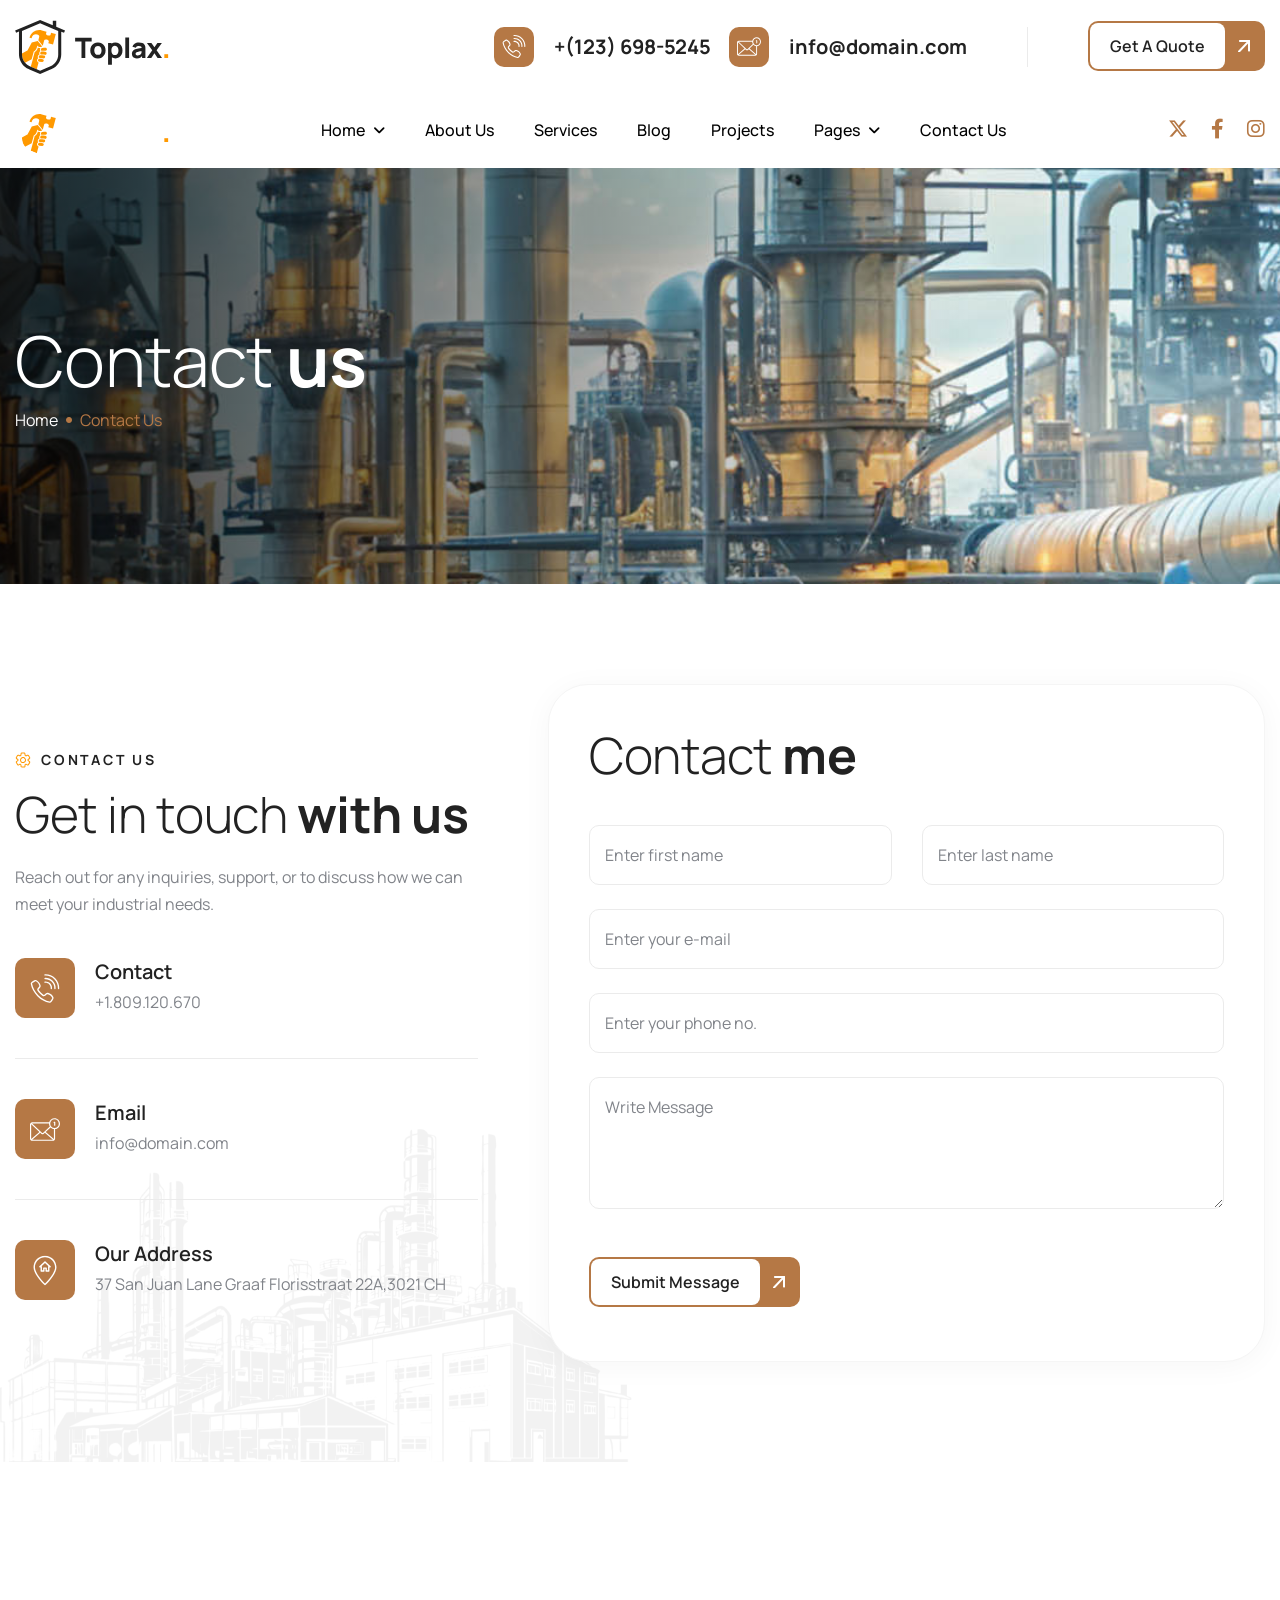
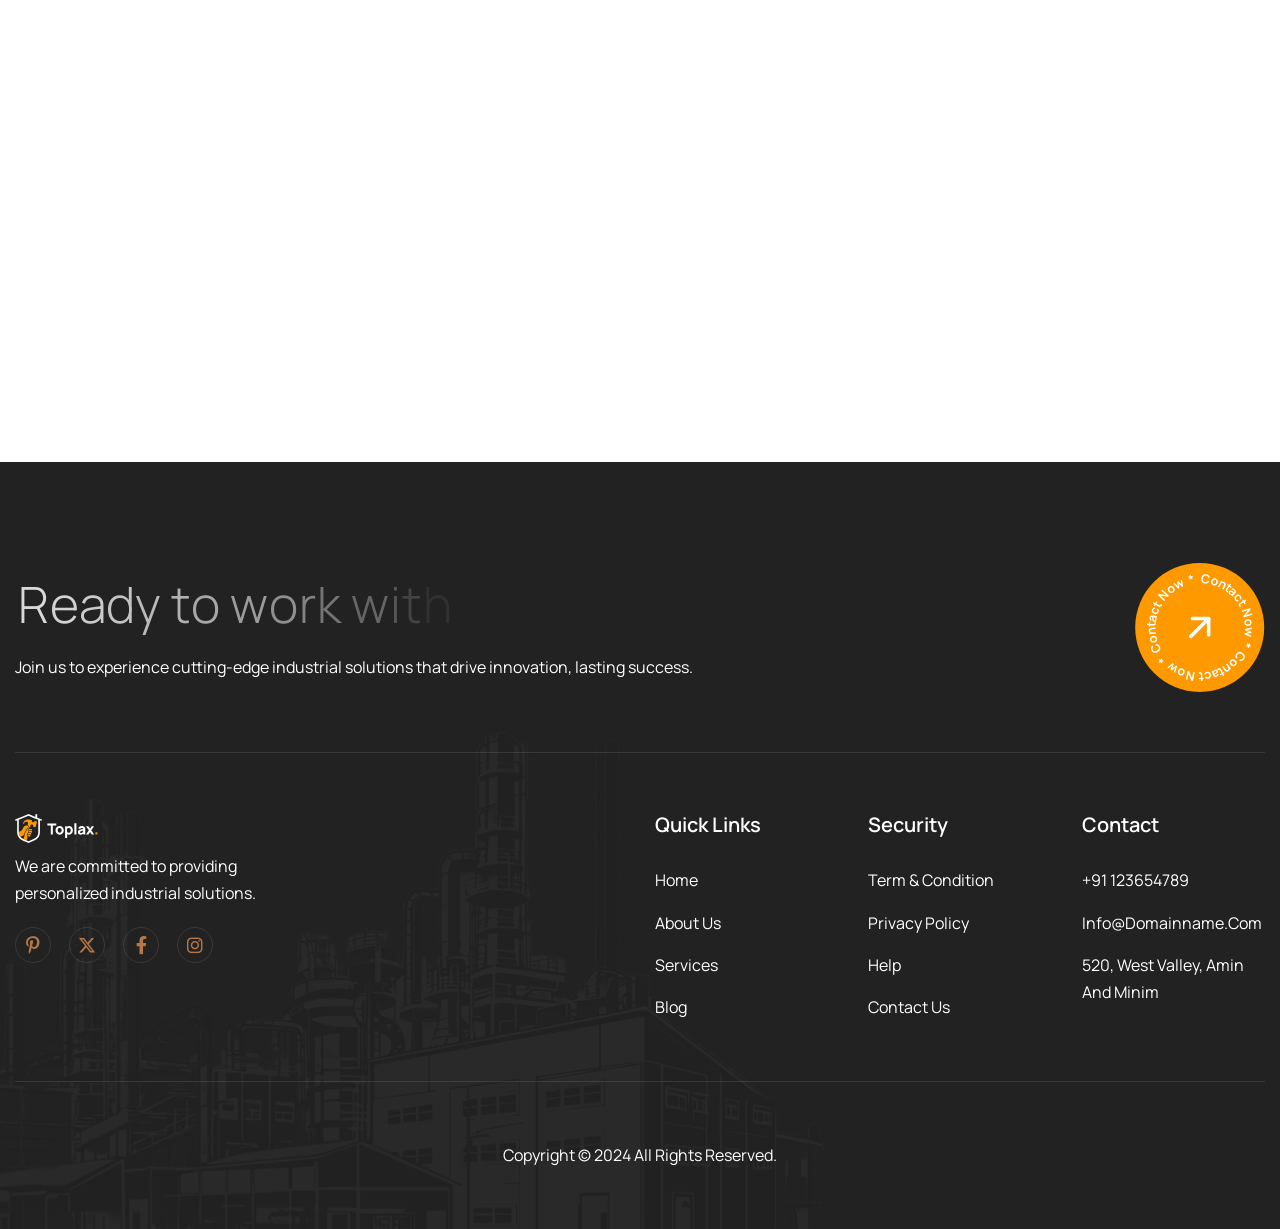
==== contact.html @ 4334fed7 "code" ====
<!DOCTYPE html>
<html lang="zxx">

<!-- Mirrored from html.awaikenthemes.com/toplax/contact.html by HTTrack Website Copier/3.x [XR&CO'2014], Thu, 22 May 2025 06:59:13 GMT -->
<head>
	<!-- Meta -->
	<meta charset="utf-8">
	<meta http-equiv="X-UA-Compatible" content="IE=edge">
	<meta name="viewport" content="width=device-width, initial-scale=1.0, maximum-scale=1">
	<meta name="description" content="">
	<meta name="keywords" content="">
	<meta name="author" content="Awaiken">
	<!-- Page Title -->
    <title>Toplax - Factory & Industry HTML Template</title>
	<!-- Favicon Icon -->
	<link rel="shortcut icon" type="image/x-icon" href="images/favicon.png">
	<!-- Google Fonts Css-->
	<link rel="preconnect" href="https://fonts.googleapis.com/">
    <link rel="preconnect" href="https://fonts.gstatic.com/" crossorigin>
    <link href="https://fonts.googleapis.com/css2?family=Manrope:wght@200..800&amp;display=swap" rel="stylesheet">
	<!-- Bootstrap Css -->
	<link href="css/bootstrap.min.css" rel="stylesheet" media="screen">
	<!-- SlickNav Css -->
	<link href="css/slicknav.min.css" rel="stylesheet">
	<!-- Swiper Css -->
	<link rel="stylesheet" href="css/swiper-bundle.min.css">
	<!-- Font Awesome Icon Css-->
	<link href="css/all.css" rel="stylesheet" media="screen">
	<!-- Animated Css -->
	<link href="css/animate.css" rel="stylesheet">
    <!-- Magnific Popup Core Css File -->
	<link rel="stylesheet" href="css/magnific-popup.css">
	<!-- Mouse Cursor Css File -->
	<link rel="stylesheet" href="css/mousecursor.css">
	<!-- Main Custom Css -->
	<link href="css/custom.css" rel="stylesheet" media="screen">
</head>
<body>

    <!-- Preloader Start -->
	<div class="preloader">
		<div class="loading-container">
			<div class="loading"></div>
			<div id="loading-icon"><img src="images/loader.svg" alt=""></div>
		</div>
	</div>
	<!-- Preloader End -->

    <!-- Topbar Section Start -->
    <div class="topbar">
        <div class="container">
            <div class="row align-items-center">
                <div class="col-lg-3">
                    <div class="site-logo">
                        <a href="index.html">
                            <img src="images/logo.svg" alt="Logo">
                        </a>
                    </div>
					<!-- Logo End -->
                </div>

                <div class="col-lg-9 col-md-12">
                    <!-- Topbar Contact Information Start -->
                    <div class="topbar-contact-info">
                        <ul>
                            <li>
                                <a href="#">
                                    <div class="icon-box">
                                        <img src="images/icon-phone.svg" alt="">
                                    </div>
                                    <p>+(123) 698-5245</p>
                                </a>
                            </li>
                            <li>
                                <a href="#">
                                    <div class="icon-box">
                                        <img src="images/icon-mail.svg" alt="">
                                    </div>
                                     <p>info@domain.com</p>
                                </a>
                            </li>
                        </ul>
                        <!-- Topbar Qoute Button Start -->
                        <div class="topbar-qoute-btn">
                            <a href="contact.html" class="btn-default"><span>Get a quote</span></a>
                        </div>
                        <!-- Topbar Qoute Button End -->
                    </div>
                    <!-- Topbar Contact Information End -->
                </div>
            </div>
        </div>
    </div>
    <!-- Topbar Section End -->

    <!-- Header Start -->
	<header class="main-header">
		<div class="header-sticky">
			<nav class="navbar navbar-expand-lg">
				<div class="container">
                    <!-- Logo Start -->
					<a class="navbar-brand" href="index.html">
						<img src="images/footer-logo.svg" alt="Logo">
					</a>
					<!-- Logo End -->

					<!-- Main Menu Start -->
					<div class="collapse navbar-collapse main-menu">
                        <div class="nav-menu-wrapper">
                            <ul class="navbar-nav mr-auto" id="menu">
                                <li class="nav-item submenu"><a class="nav-link" href="index.html">Home</a>
                                    <ul>
                                        <li class="nav-item"><a class="nav-link" href="index-2.html">Home - Image</a></li>
                                        <li class="nav-item"><a class="nav-link" href="index-video.html">Home - Video</a></li>
                                        <li class="nav-item"><a class="nav-link" href="index-slider.html">Home - Slider</a></li>
                                    </ul>
                                </li>                                
                                <li class="nav-item"><a class="nav-link" href="about.html">About Us</a></li>
                                <li class="nav-item"><a class="nav-link" href="services.html">Services</a></li>
                                <li class="nav-item"><a class="nav-link" href="blog.html">Blog</a></li>
                                <li class="nav-item"><a class="nav-link" href="projects.html">Projects</a></li>
                                <li class="nav-item submenu"><a class="nav-link" href="#">Pages</a>
                                    <ul>                                        
                                        <li class="nav-item"><a class="nav-link" href="service-single.html">Service Details</a></li>
                                        <li class="nav-item"><a class="nav-link" href="blog-single.html">Blog Details</a></li>
                                        <li class="nav-item"><a class="nav-link" href="project-single.html">Project Details</a></li>
                                        <li class="nav-item"><a class="nav-link" href="team.html">Team</a></li>
                                        <li class="nav-item"><a class="nav-link" href="team-single.html">Team Details</a></li>
                                        <li class="nav-item"><a class="nav-link" href="pricing.html">Pricing Plan</a></li>
                                        <li class="nav-item"><a class="nav-link" href="testimonial.html">Testimonials</a></li>
                                        <li class="nav-item"><a class="nav-link" href="image-gallery.html">Image Gallery</a></li>
                                        <li class="nav-item"><a class="nav-link" href="video-gallery.html">Video Gallery</a></li>
                                        <li class="nav-item"><a class="nav-link" href="faqs.html">FAQs</a></li>
                                        <li class="nav-item"><a class="nav-link" href="404.html">404</a></li>
                                    </ul>
                                </li>
                                <li class="nav-item"><a class="nav-link" href="contact.html">Contact Us</a></li>                             
                            </ul>
                        </div>

                        <!-- Header Social Box Start -->
                        <div class="header-social-box d-inline-flex">
                            <!-- Header Social Links Start -->
                            <div class="header-social-links">
                                <ul>
                                    <li><a href="#"><i class="fa-brands fa-x-twitter"></i></a></li>
                                    <li><a href="#"><i class="fa-brands fa-facebook-f"></i></a></li>
                                    <li><a href="#"><i class="fa-brands fa-instagram"></i></a></li>
                                </ul>
                            </div>
                            <!-- Header Social Links End -->
                        </div>     
                        <!-- Header Social Box End -->                   
					</div>
					<!-- Main Menu End -->
					<div class="navbar-toggle"></div>
				</div>
			</nav>
			<div class="responsive-menu"></div>
		</div>
	</header>
	<!-- Header End -->

    <!-- Page Header Start -->
	<div class="page-header parallaxie">
		<div class="container">
			<div class="row align-items-center">
				<div class="col-lg-12">
					<!-- Page Header Box Start -->
					<div class="page-header-box">
						<h1 class="text-anime-style-2" data-cursor="-opaque">Contact <span>us</span></h1>
						<nav class="wow fadeInUp">
                            <ol class="breadcrumb">
								<li class="breadcrumb-item"><a href="index.html">home</a></li>
								<li class="breadcrumb-item active" aria-current="page">contact us</li>
							</ol>
						</nav>
					</div>
					<!-- Page Header Box End -->
				</div>
			</div>
		</div>
	</div>
	<!-- Page Header End -->

    <!-- Page Contact Us Start -->
    <div class="page-contact-us">
        <div class="container">
            <div class="row align-items-center">
                <div class="col-lg-5">
                    <!-- Contact Information Start -->
                    <div class="contact-information">
                        <!-- Section Title Start -->
                        <div class="section-title">
                            <h3 class="wow fadeInUp">contact us</h3>
                            <h2 class="text-anime-style-3" data-cursor="-opaque">Get in touch <span>with us</span></h2>
                            <p class="wow fadeInUp" data-wow-delay="0.2s">Reach out for any inquiries, support, or to discuss how we can meet your industrial needs.</p>
                        </div>
                        <!-- Section Title End -->

                        <!-- Contact Info Box Start -->
                        <div class="contact-info-box">
                            <!-- Page Contact Item Start -->
                            <div class="contact-info-item wow fadeInUp">
                                <div class="icon-box">
                                    <img src="images/icon-phone.svg" alt="">
                                </div>
                                <div class="contact-info-content">
                                    <h3>contact</h3>
                                    <p>+1.809.120.670</p>
                                </div>
                            </div>
                            <!-- Page Contact Item End -->

                            <!-- Page Contact Item Start -->
                            <div class="contact-info-item wow fadeInUp" data-wow-delay="0.25s">
                                <div class="icon-box">
                                    <img src="images/icon-mail.svg" alt="">
                                </div>
                                <div class="contact-info-content">
                                    <h3>Email</h3>
                                    <p>info@domain.com</p>
                                </div>
                            </div>
                            <!-- Page Contact Item End -->

                            <!-- Page Contact Item Start -->
                            <div class="contact-info-item wow fadeInUp" data-wow-delay="0.5s">
                                <div class="icon-box">
                                    <img src="images/icon-location.svg" alt="">
                                </div>
                                <div class="contact-info-content">
                                    <h3>Our Address</h3>
                                    <p>37 San Juan Lane Graaf Florisstraat 22A,3021 CH</p>
                                </div>
                            </div>
                            <!-- Page Contact Item End -->
                        </div>
                    </div>
                    <!-- Contact Information End -->
                </div>

                <div class="col-lg-7">
                    <!-- Page Contact Form Start -->
                    <div class="contact-us-form">
                        <div class="section-title">
                            <h2 class="text-anime-style-2" data-cursor="-opaque">Contact <span>me</span></h2>
                        </div>

                        <div class="contact-form">
                            <!-- Contact Form Start -->
                            <form id="contactForm" action="#" method="POST" data-toggle="validator" class="wow fadeInUp" data-wow-delay="0.5s">
                                <div class="row">
                                    <div class="form-group col-md-6 mb-4">
                                        <input type="text" name="fname" class="form-control" id="fname" placeholder="Enter first name" required>
                                        <div class="help-block with-errors"></div>
                                    </div>

                                    <div class="form-group col-md-6 mb-4">
                                        <input type="text" name="lname" class="form-control" id="lname" placeholder="Enter last name" required>
                                        <div class="help-block with-errors"></div>
                                    </div>

                                    <div class="form-group col-md-12 mb-4">
                                        <input type="email" name ="email" class="form-control" id="email" placeholder="Enter your e-mail" required>
                                        <div class="help-block with-errors"></div>
                                    </div>

                                    <div class="form-group col-md-12 mb-4">
                                        <input type="text" name="phone" class="form-control" id="phone" placeholder="Enter your phone no." required>
                                        <div class="help-block with-errors"></div>
                                    </div>

                                    <div class="form-group col-md-12 mb-5">
                                        <textarea name="message" class="form-control" id="message" rows="4" placeholder="Write Message"></textarea>
                                        <div class="help-block with-errors"></div>
                                    </div>

                                    <div class="col-md-12">
                                        <button type="submit" class="btn-default"><span>submit message</span></button>
                                        <div id="msgSubmit" class="h3 hidden"></div>
                                    </div>
                                </div>
                            </form>
                            <!-- Contact Form End -->
                        </div>
                    </div>
                    <!-- Page Contact Form End -->
                </div> 
            </div>
        </div>
    </div>
    <!--  Page Contact Us End -->

    <!-- Google Map Start -->
    <div class="google-map">
        <div class="container-flude">
            <div class="row">
                <div class="col-lg-12">
                    <!-- Google Map Start -->
                    <div class="google-map-iframe">
                        <iframe src="https://www.google.com/maps/embed?pb=!1m18!1m12!1m3!1d96737.10562045308!2d-74.08535042841811!3d40.739265258395164!2m3!1f0!2f0!3f0!3m2!1i1024!2i768!4f13.1!3m3!1m2!1s0x89c24fa5d33f083b%3A0xc80b8f06e177fe62!2sNew%20York%2C%20NY%2C%20USA!5e0!3m2!1sen!2sin!4v1703158537552!5m2!1sen!2sin" allowfullscreen="" loading="lazy" referrerpolicy="no-referrer-when-downgrade"></iframe>
                    </div>
                    <!-- Google Map End -->
                </div>
            </div>
        </div>
    </div>
    <!-- Google Map End -->

    <!-- Footer Start -->
    <footer class="main-footer">
        <div class="container">
            <div class="row">
                <div class="col-lg-12">
                    <!-- Footer Header Start -->
                    <div class="footer-header">
                        <!-- Section Title Start -->
                        <div class="section-title dark-section">
                            <h2 class="text-anime-style-2" data-cursor="-opaque">Ready to work with us?</h2>
                            <p>Join us to experience cutting-edge industrial solutions that drive innovation, lasting success.</p>
                        </div>
                        <!-- Section Title End -->

                        <!-- Footer Contact Circle Start -->
                        <div class="footer-contact-circle">
                            <img src="images/contact-now-circle.svg" alt="">
                        </div>
                        <!-- Footer Contact Circle End -->
                    </div>
                    <!-- Footer Header End -->                  
                </div>
                
                <div class="col-lg-6 col-md-12">
                    <!-- About Footer Start -->
                    <div class="about-footer">
                        <!-- Footer Logo Start -->
                        <div class="footer-logo">
                            <img src="images/footer-logo.svg" alt="">
                        </div>
                        <!-- Footer Logo End -->

                        <!-- About Footer Content Start -->
                        <div class="about-footer-content">
                            <p>We are committed to providing personalized industrial solutions.</p>
                        </div>           
                        <!-- About Footer Content End -->
                         
                        <!-- Footer Social Link Start -->
                        <div class="footer-social-links">
                            <ul>
                                <li><a href="#"><i class="fa-brands fa-pinterest-p"></i></a></li>
                                <li><a href="#"><i class="fa-brands fa-x-twitter"></i></a></li>
                                <li><a href="#"><i class="fa-brands fa-facebook-f"></i></a></li>
                                <li><a href="#"><i class="fa-brands fa-instagram"></i></a></li>
                            </ul>
                        </div>
                        <!-- Footer Social Link End -->
                    </div>
                    <!-- About Footer End -->
                </div>
                
                <div class="col-lg-2 col-md-4 col-6">
                    <!-- Footer Links Start -->
                    <div class="footer-links">
                        <h3>quick links</h3>
                        <ul>
                            <li><a href="index-2.html">home</a></li>
                            <li><a href="about.html">about us</a></li>
                            <li><a href="services.html">services</a></li>
                            <li><a href="blog.html">blog</a></li>
                        </ul>
                    </div>
                    <!-- Footer Links End -->
                </div>

                <div class="col-lg-2 col-md-4 col-6">
                    <!-- Footer Links Start -->
                    <div class="footer-links">
                        <h3>Security</h3>
                        <ul>
                            <li><a href="#">term & condition</a></li>
                            <li><a href="#">privacy policy</a></li>
                            <li><a href="#">help</a></li>
                            <li><a href="contact.html">contact us</a></li>
                        </ul>
                    </div>
                    <!-- Footer Links End -->
                </div>

                <div class="col-lg-2 col-md-4 col-12">
                    <!-- Footer Links Start -->
                    <div class="footer-links">
                        <h3>Contact</h3>
                        <ul>
                            <li>+91 123654789</li>
                            <li>info@domainname.com</li>
                            <li>520, West Valley, Amin and minim</li>
                        </ul>
                    </div>
                    <!-- Footer Links End -->
                </div>
            </div>

            <!-- Footer Copyright Section Start -->
            <div class="footer-copyright">
                <div class="row align-items-center">
                    <div class="col-lg-12">
                        <!-- Footer Copyright Start -->
                        <div class="footer-copyright-text">
                            <p>Copyright © 2024 All Rights Reserved.</p>
                        </div>
                        <!-- Footer Copyright End -->
                    </div>
                </div>
            </div>
            <!-- Footer Copyright Section End -->
        </div>
     </footer>
    <!-- Footer End -->

    <!-- Jquery Library File -->
    <script src="js/jquery-3.7.1.min.js"></script>
    <!-- Bootstrap js file -->
    <script src="js/bootstrap.min.js"></script>
    <!-- Validator js file -->
    <script src="js/validator.min.js"></script>
    <!-- SlickNav js file -->
    <script src="js/jquery.slicknav.js"></script>
    <!-- Swiper js file -->
    <script src="js/swiper-bundle.min.js"></script>
    <!-- Counter js file -->
    <script src="js/jquery.waypoints.min.js"></script>
    <script src="js/jquery.counterup.min.js"></script>
    <!-- Isotop js file -->
	<script src="js/isotope.min.js"></script>
    <!-- Magnific js file -->
    <script src="js/jquery.magnific-popup.min.js"></script>
    <!-- SmoothScroll -->
    <script src="js/SmoothScroll.js"></script>
    <!-- Parallax js -->
    <script src="js/parallaxie.js"></script>
    <!-- MagicCursor js file -->
    <script src="js/gsap.min.js"></script>
    <script src="js/magiccursor.js"></script>
    <!-- Text Effect js file -->
    <script src="js/SplitText.js"></script>
    <script src="js/ScrollTrigger.min.js"></script>
    <!-- YTPlayer js File -->
    <script src="js/jquery.mb.YTPlayer.min.js"></script>
    <!-- Wow js file -->
    <script src="js/wow.js"></script>
    <!-- Main Custom js file -->
    <script src="js/function.js"></script>
</body>

<!-- Mirrored from html.awaikenthemes.com/toplax/contact.html by HTTrack Website Copier/3.x [XR&CO'2014], Thu, 22 May 2025 06:59:14 GMT -->
</html>
---- css/mousecursor.css ----
/*! normalize.css v7.0.0 | MIT License | github.com/necolas/normalize.css */
.cb-cursor {
	position: fixed;
	top: 0;
	left: 0;
	z-index: 150;
	contain: layout style size;
	pointer-events: none;
	will-change: transform;
	-webkit-transition: opacity 0.3s, color 0.4s;
	-o-transition: opacity 0.3s, color 0.4s;
	-moz-transition: opacity 0.3s, color 0.4s;
	transition: opacity 0.3s, color 0.4s;
}

.cb-cursor:before {
	content: "";
	position: absolute;
	top: -24px;
	left: -24px;
	display: block;
	width: 48px;
	height: 48px;
	-webkit-transform: scale(0);
	-moz-transform: scale(0);
	-ms-transform: scale(0);
	-o-transform: scale(0);
	transform: scale(0);
	-webkit-border-radius: 50%;
	-moz-border-radius: 50%;
	border-radius: 50%;
	-webkit-transition: opacity 0.1s, -webkit-transform 0.3s ease-in-out;
	transition: opacity 0.1s, -webkit-transform 0.3s ease-in-out;
	-o-transition: opacity 0.1s, -o-transform 0.3s ease-in-out;
	-moz-transition: transform 0.3s ease-in-out, opacity 0.1s, -moz-transform 0.3s ease-in-out;
	transition: transform 0.3s ease-in-out, opacity 0.1s;
	transition: transform 0.3s ease-in-out, opacity 0.1s, -webkit-transform 0.3s ease-in-out, -moz-transform 0.3s ease-in-out, -o-transform 0.3s ease-in-out;
}

.cb-cursor-text {
	position: absolute;
	top: -18px;
	left: -18px;
	width: 36px;
	height: 36px;
	display: -webkit-box;
	display: -webkit-flex;
	display: -moz-box;
	display: -ms-flexbox;
	display: flex;
	-webkit-box-align: center;
	-webkit-align-items: center;
	-moz-box-align: center;
	-ms-flex-align: center;
	align-items: center;
	-webkit-box-pack: center;
	-webkit-justify-content: center;
	-moz-box-pack: center;
	-ms-flex-pack: center;
	justify-content: center;
	-webkit-transform: scale(0) rotate(10deg);
	-moz-transform: scale(0) rotate(10deg);
	-ms-transform: scale(0) rotate(10deg);
	-o-transform: scale(0) rotate(10deg);
	transform: scale(0) rotate(10deg);
	opacity: 0;
	color: white;
	font-size: 16px;
	line-height: 20px;
	text-align: center;
	letter-spacing: -0.01em;
	-webkit-transition: opacity 0.4s, -webkit-transform 0.3s;
	transition: opacity 0.4s, -webkit-transform 0.3s;
	-o-transition: opacity 0.4s, -o-transform 0.3s;
	-moz-transition: opacity 0.4s, transform 0.3s, -moz-transform 0.3s;
	transition: opacity 0.4s, transform 0.3s;
	transition: opacity 0.4s, transform 0.3s, -webkit-transform 0.3s, -moz-transform 0.3s, -o-transform 0.3s;
}

@supports (mix-blend-mode: exclusion) {
	.cb-cursor.-exclusion, .cb-cursor.-opaque {
		mix-blend-mode: exclusion;
	}
}

@supports (mix-blend-mode: exclusion) {
	.cb-cursor.-exclusion:before, .cb-cursor.-opaque:before {
		background: white;
	}
}

.cb-cursor.-normal, .cb-cursor.-text {
	mix-blend-mode: normal;
}

.cb-cursor.-normal:before, .cb-cursor.-text:before {
	background: currentColor;
}

.cb-cursor.-inverse {
	color: white;
}

.cb-cursor.-visible:before {
	-webkit-transform: scale(0.2);
	-moz-transform: scale(0.2);
	-ms-transform: scale(0.2);
	-o-transform: scale(0.2);
	transform: scale(0.2);
}

.cb-cursor.-visible.-active:before {
	-webkit-transform: scale(0.23);
	-moz-transform: scale(0.23);
	-ms-transform: scale(0.23);
	-o-transform: scale(0.23);
	transform: scale(0.23);
	-webkit-transition-duration: 0.2s;
	-moz-transition-duration: 0.2s;
	-o-transition-duration: 0.2s;
	transition-duration: 0.2s;
}

.cb-cursor.-pointer:before {
	-webkit-transform: scale(0);
	-moz-transform: scale(0);
	-ms-transform: scale(0);
	-o-transform: scale(0);
	transform: scale(0);
}

.cb-cursor.-text:before {
	background: #000;
	opacity: 0.80;
	backdrop-filter: blur(10);
	-webkit-transform: scale(1.7);
	-moz-transform: scale(1.7);
	-ms-transform: scale(1.7);
	-o-transform: scale(1.7);
	transform: scale(1.7);
}

.cb-cursor.-text .cb-cursor-text {
	opacity: 1;
	-webkit-transform: scale(1);
	-moz-transform: scale(1);
	-ms-transform: scale(1);
	-o-transform: scale(1);
	transform: scale(1);
}

.cb-cursor.-text.-active:before {
	-webkit-transform: scale(1.6);
	-moz-transform: scale(1.6);
	-ms-transform: scale(1.6);
	-o-transform: scale(1.6);
	transform: scale(1.6);
	-webkit-transition-duration: 0.2s;
	-moz-transition-duration: 0.2s;
	-o-transition-duration: 0.2s;
	transition-duration: 0.2s;
}

.cb-cursor.-opaque:before {
	-webkit-transform: scale(1.32);
	-moz-transform: scale(1.32);
	-ms-transform: scale(1.32);
	-o-transform: scale(1.32);
	transform: scale(1.32);
}

.cb-cursor.-opaque.-active:before {
	-webkit-transform: scale(1.2);
	-moz-transform: scale(1.2);
	-ms-transform: scale(1.2);
	-o-transform: scale(1.2);
	transform: scale(1.2);
}

.cb-cursor.-lg:before {
	-webkit-transform: scale(2);
	-moz-transform: scale(2);
	-ms-transform: scale(2);
	-o-transform: scale(2);
	transform: scale(2);
}

.cb-cursor.-hidden:before {
	-webkit-transform: scale(0);
	-moz-transform: scale(0);
	-ms-transform: scale(0);
	-o-transform: scale(0);
	transform: scale(0);
}

.-color-red {
	color: red;
}

.-color-green {
	color: #51c67d;
}

.cb-demo {
	background: #fff;
}

.cb-demo-content {
	display: -webkit-box;
	display: -webkit-flex;
	display: -moz-box;
	display: -ms-flexbox;
	display: flex;
	-webkit-box-align: center;
	-webkit-align-items: center;
	-moz-box-align: center;
	-ms-flex-align: center;
	align-items: center;
	-webkit-box-pack: center;
	-webkit-justify-content: center;
	-moz-box-pack: center;
	-ms-flex-pack: center;
	justify-content: center;
	height: 100vh;
}

.cb-demo-container {
	padding: 0 20px;
}

@media (min-width: 1600px) {
	.cb-demo-container {
		padding: 0 120px;
	}
}

.cb-demo-row {
	display: -webkit-box;
	display: -webkit-flex;
	display: -moz-box;
	display: -ms-flexbox;
	display: flex;
	-webkit-box-pack: center;
	-webkit-justify-content: center;
	-moz-box-pack: center;
	-ms-flex-pack: center;
	justify-content: center;
	text-align: center;
	margin: 30px 0;
}

@media (min-width: 1600px) {
	.cb-demo-row {
		margin: 60px 0;
	}
}

.cb-demo-item {
	position: relative;
	-webkit-box-flex: 1;
	-webkit-flex: 1;
	-moz-box-flex: 1;
	-ms-flex: 1;
	flex: 1;
	padding: 50px 30px;
	margin: 0 20px;
	color: #000;
}

@media (min-width: 1600px) {
	.cb-demo-item {
		padding: 90px 30px;
		margin: 0 30px;
	}
}

.cb-demo-item-title {
	position: relative;
	margin: 0 0 25px 0;
	font-size: 30px;
	font-weight: bold;
}

.cb-demo-item-text {
	position: relative;
	max-width: 70%;
	margin: 0 auto;
	color: rgba(0, 0, 0, 0.5);
	font-size: 16px;
	font-weight: 300;
	line-height: 150%;
}

.cb-demo-item:before {
	content: "";
	display: block;
	position: absolute;
	top: 0;
	left: 0;
	right: 0;
	bottom: 0;
	-webkit-border-radius: 30px;
	-moz-border-radius: 30px;
	border-radius: 30px;
	background: #f8f8f8;
	-webkit-transition: -webkit-box-shadow 0.2s;
	transition: -webkit-box-shadow 0.2s;
	-o-transition: box-shadow 0.2s;
	-moz-transition: box-shadow 0.2s, -moz-box-shadow 0.2s;
	transition: box-shadow 0.2s;
	transition: box-shadow 0.2s, -webkit-box-shadow 0.2s, -moz-box-shadow 0.2s;
}
---- css/custom.css ----
/* ----------------------------------------------------------------------------------------
* Author        : Awaiken
* Template Name : Toplax - Factory & Industry HTML Template
* File          : CSS File
* Version       : 1.0
* ---------------------------------------------------------------------------------------- */
/* INDEX
----------------------------------------------------------------------------------------
01. Global Variables
02. General css
03. Header css
04. Hero css
05. About Us css
06. Our Service css
07. Our Story css
08. What We Do css
09. Our Work css
10. Our Process css
11. Our Pricing css
12. Our Testimonial css
13. Our Blog css
14. Footer css
15. About Us Page css
16. Services Page css
17. Services Single css
18. Blog Archive css
19. Blog Single css
20. Project Page css
21. Project Single css
22. Team Page css
23. Team Page css
24. Pricing Page css
25. Testimonial Page css
26. Image Gallery css
27. Video Gallery css
28. FAQs Page css
29. Contact Us Page css
30. 404 Page css
31. Responsive css
-------------------------------------------------------------------------------------- */

/************************************/
/*** 	 01. Global Variables	  ***/
/************************************/	

:root{
	--primary-color			: #222222;
	--secondary-color		: #F5F5F5;
	--text-color			: #81848A;
	--accent-color			: #b57845;
	--white-color			: #FFFFFF;
	--divider-color			: #EBEBEB;
	--dark-divider-color	: #FFFFFF1A;
	--error-color			: rgb(230, 87, 87);
	--default-font			: "Manrope", sans-serif;
}

/************************************/
/*** 	   02. General css		  ***/
/************************************/

body{
	font-family: var(--default-font);
	font-size: 16px;
	font-weight: 400;
	line-height: 1.7em;
	color: var(--text-color);
}

p{
	line-height: 1.7em;
	margin-bottom: 1.6em;
}

h1,
h2,
h3,
h4,
h5,
h6{
	margin :0;
	font-weight: 700;
	line-height: 1.2em;
	color: var(--primary-color);
}

figure{
	margin: 0;
}

img{
	max-width: 100%;
}

a{
	text-decoration: none;
}

a:hover{
	text-decoration: none;
	outline: 0;
}

a:focus{
	text-decoration: none;
	outline: 0;
}

html,
body{
	width: 100%;
	overflow-x: clip;
}

.container{
	max-width: 1300px;
}

.container,
.container-fluid,
.container-lg,
.container-md,
.container-sm,
.container-xl,
.container-xxl{
    padding-right: 15px;
    padding-left: 15px;
}

.image-anime{
	position: relative;
	overflow: hidden;
}

.image-anime:after{
	content: "";
	position: absolute;
    width: 200%;
    height: 0%;
    left: 50%;
    top: 50%;
    background-color: rgba(255,255,255,.3);
    transform: translate(-50%,-50%) rotate(-45deg);
    z-index: 1;
}

.image-anime:hover:after{
    height: 250%;
    transition: all 600ms linear;
    background-color: transparent;
}

.reveal{
	position: relative;
    display: -webkit-inline-box;
    display: -ms-inline-flexbox;
    display: inline-flex;
    visibility: hidden;
    overflow: hidden;
}

.reveal img{
    height: 100%;
    width: 100%;
    -o-object-fit: cover;
    object-fit: cover;
    -webkit-transform-origin: left;
    transform-origin: left;
}

.row{
    margin-right: -15px;
    margin-left: -15px;
}

.row > *{
	padding-right: 15px;
	padding-left: 15px;
}

.row.no-gutters{
    margin-right: 0px;
    margin-left: 0px;
}

.row.no-gutters > *{
    padding-right: 0px;
    padding-left: 0px;
}

.btn-default{
	position: relative;
	display: inline-block;
	font-size: 16px;
	font-weight: 600;
	line-height: 0.6em;
	text-transform: capitalize;
	color: var(--primary-color);
	background-color: var(--accent-color);
	border-radius: 10px;
	padding: 2px 40px 2px 2px;
	border: none;
	overflow: hidden;
	transition: all 0.5s ease-in-out;
}

.btn-default:hover{
	background-color: transparent;
}

.btn-default::before{
	content: '';
	position: absolute;
	top: 50%;
	right: 0;
	bottom: 0;
	width: 12px;
	height: 12px;
	background-image: url('../images/arrow-white.svg');
	background-repeat: no-repeat;
	background-position: center center;
	background-size: 24px auto;
	transform: translate(-15px, -50%);
	transition: all 0.4s ease-in-out;
	z-index: 1;
}

.btn-default:hover::before{
	transform: translate(-15px, -50%) rotate(45deg);
}

.btn-default::after{
	content: '';
    display: block;
    position: absolute;
	top: 0;
    left: auto;
	right: 0;
    bottom: 0;
	width: 0;
	height: 100%;
	border-radius: 8px;
    background: var(--primary-color);
    transition: all 0.4s ease-in-out;
	z-index: 0;
}

.btn-default:hover::after{
	width: 100%;
	left: 0;
	right: auto;
}

.btn-default span{
	position: relative;
	display: inline-block;
	font-size: 16px;
	font-weight: 600;
	line-height: 1em;
	background-color: var(--white-color);
	color: var(--primary-color);
	border-radius: 8px;
	padding: 15px 20px;
	overflow: hidden;
	z-index: 1;
	transition: all 0.5s ease-in-out;
}

.btn-default:hover span{
	background-color: transparent;
	color: var(--primary-color);
}

.btn-default span::after{
	content: '';
    display: block;
    position: absolute;
	top: 0;
    left: auto;
	right: 0;
    bottom: 0;
	width: 0;
	height: 100%;
	border-radius: 8px;
    background: var(--accent-color);
    transition: all 0.4s ease-in-out;
	z-index: -1;
}

.btn-default:hover span::after{
	width: 100%;
	left: 0;
	right: auto;
}

.btn-highlighted{
	background-color: var(--white-color);
}

.btn-highlighted:hover{
	background-color: var(--primary-color);
}

.btn-highlighted::before{
	background-image: url('../images/arrow-dark.svg');
}

.btn-highlighted:hover::before{
	filter: brightness(0) invert(1);
}

.btn-highlighted span{
	color: var(--white-color );
	background-color: var(--accent-color);
}

.btn-highlighted:hover span{
	color: var(--primary-color);
}

.btn-highlighted span::after{
    background: var(--white-color);
}

.cb-cursor:before{
	background: var(--accent-color);
}

.preloader{
	position: fixed;
	top: 0;
	left: 0;
	right: 0;
	bottom: 0;
	z-index: 1000;
	background-color: var(--accent-color);
	display: flex;
	align-items: center;
	justify-content: center;
}

.loading-container,
.loading{
	height: 100px;
	position: relative;
	width: 100px;
	border-radius: 100%;
}

.loading-container{
	margin: 40px auto;
}

.loading{
	border: 1px solid transparent;
	border-color: transparent var(--white-color) transparent var(--white-color);
	animation: rotate-loading 1.5s linear 0s infinite normal;
	transform-origin: 50% 50%;
}

.loading-container:hover .loading,
.loading-container .loading{
	transition: all 0.5s ease-in-out;
}

#loading-icon{
	position: absolute;
	top: 50%;
	left: 50%;
	max-width: 66px;
	transform: translate(-50%, -50%);
}

@keyframes rotate-loading{
	0%{
		transform: rotate(0deg);
	}

	100%{
		transform: rotate(360deg);
	}
}

.section-row{
	position: relative;
	margin-bottom: 80px;
	z-index: 1;
}

.section-row .section-title{
	margin-bottom: 0;
}

.section-title-content{
	margin-left: 90px;
}

.section-title-content p{
	margin: 0;
}

.section-btn{
	text-align: right;
}

.section-title{
	margin-bottom: 40px;
}

.section-title h3{
	display: inline-block;
	position: relative;
	font-size: 14px;
    font-weight: 700;
	line-height: normal;
	letter-spacing: 0.2em;
    text-transform: uppercase;
    color: var(--primary-color);
	padding-left: 26px;
    margin-bottom: 15px;
}

.section-title h3::before{
	content: '';
    position: absolute;
    top: 50%;
    left: 0;
    transform: translateY(-50%);
    background: url('../images/icon-sub-heading.svg') no-repeat;
    background-position: left center;
    background-size: cover;
    width: 16px;
    height: 16px;
}

.section-title h1{
	font-size: 70px;
	font-weight: 300;
	line-height: 1.2em;
	letter-spacing: -0.01em;
	color: var(--primary-color);
	margin-bottom: 0;
	cursor: none;
}

.section-title h2{
	font-size: 50px;
	font-weight: 300;
	line-height: 1.2em;
	letter-spacing: -0.01em;
	color: var(--primary-color);
	margin-bottom: 0;
	cursor: none;
}


.section-title h1 span,
.section-title h2 span{
	font-weight: 700;
}

.section-title p{
	margin-top: 20px;
	margin-bottom: 0;
}

.section-title-content.dark-section p,
.section-title.dark-section p,
.section-title.dark-section h1,
.section-title.dark-section h2,
.section-title.dark-section h3{
	color: var(--white-color);
}

.help-block.with-errors ul{
	margin: 0;
	text-align: left;
}

.help-block.with-errors ul li{
	color: var(--error-color);
	font-weight: 500;
	font-size: 14px;
}

/************************************/
/**** 	   03. Header css		 ****/
/************************************/

.topbar{
	padding: 20px 0;
}

.topbar-contact-info{
	display: flex;
	align-items: center;
	justify-content: end;
}

.topbar-contact-info ul{ 
	margin: 0;
	padding: 0;
	list-style: none;
	margin-right: 60px;
	padding-right: 60px;
	border-right: 1px solid var(--divider-color);
}

.topbar-contact-info ul li{
	display: inline-block;
	margin-right: 15px;
}

.topbar-contact-info ul li:last-child{
	margin-right: 0;
}

.topbar-contact-info ul li a{
	display: flex;
	align-items: center;
	justify-content: center;
}

.topbar-contact-info ul li .icon-box{
	display: flex;
	align-items: center;
	justify-content: center;
	width: 40px;
	height: 40px;
	background: var(--accent-color);
	border-radius: 10px;
	margin-right: 20px;
	transition: all 0.3s ease-in-out;
}

.topbar-contact-info ul li:hover .icon-box{
	background: var(--primary-color);
}

.topbar-contact-info li .icon-box img{
	max-width: 24px;
}

.topbar-contact-info ul li p{
	color: var(--primary-color);
	font-size: 20px;
	font-weight: 700;
	width: calc(100% - 60px);
	margin: 0;
}

.topbar-qoute-btn{
	line-height: 1em;
}

header.main-header{
	position: relative;
	z-index: 100;
}

header.main-header .header-sticky{
	position: relative;
	top: 0;
	z-index: 100;
}

header.main-header .header-sticky.hide{
	transform: translateY(-100%);
	transition: transform 0.3s ease-in-out;
	border-radius: 0;
}

header.main-header .header-sticky.active{
	position: fixed;
	top: 0;
	left: 0;
	right: 0;
	border-radius: 0;
    transform: translateY(0);
	background:#FFFFFF;
	border-bottom: 1px solid var(--dark-divider-color);
}

.navbar{
	padding: 10px 0px;
	align-items: center;
	background:#FFFFFF;
	/* color: black; */
}

.main-header .header-sticky.active-sticky-header.hide .navbar{
	padding: 20px 0;
}

.main-header .navbar-brand{
	padding: 0;
	margin: 0;
	padding-right: 150px;

}

.main-header .header-sticky.active-sticky-header.hide .navbar-brand{
	display: block;
	margin-right: 40px;
}

.main-menu .nav-menu-wrapper{
	flex: 1;
	text-align: left;
}

.main-menu .nav-menu-wrapper > ul{
	align-items: center;
	display: inline-flex;
}

.main-menu ul li{
	margin: 0;
	position: relative;
}

.main-menu ul li.nav-item .nav-link{
	font-size: 16px;
	font-weight: 500;
	padding: 10px 20px;
	color: black;
	text-transform: capitalize;
	transition: all 0.3s ease-in-out;
}

.main-menu ul li.nav-item:first-child .nav-link{
	padding-left: 0;
}

.main-menu ul li.submenu > a:after{
	content: '\f107';
	font-family: 'FontAwesome';
	font-weight: 900;
	font-size: 14px;
	margin-left: 8px;
}

.main-menu ul li .nav-link:hover,
.main-menu ul li .nav-link:focus{
	color: var(--accent-color);
}

.main-menu ul ul{
	visibility: hidden;
	opacity: 0;
	transform: scaleY(0.8);
	transform-origin: top;
	padding: 0;
	margin: 0;
	list-style: none;
	width: 230px;
	border-radius: 20px;
	position: absolute;
	left: 0;
	top: 100%;
	background: var(--accent-color);
	text-align: left;
	transition: all 0.3s ease-in-out;
}

.main-menu ul li.submenu:first-child ul{
    width: 230px;
}

.main-menu ul ul ul{
	left: 100%;
	top: 0;
	text-align: left;
}

.main-menu ul li:hover > ul{
	visibility: visible;
	opacity: 1;
	transform: scaleY(1);
    padding: 5px 0;
}

.main-menu ul li.submenu ul li.submenu > a:after{
    content: '\f105';
    float: right;
	transition: all 0.3s ease-in-out;
}

.main-menu ul li.submenu ul li.submenu > a:hover:after{
	transform: rotate(90deg);
}

.main-menu ul ul li{
	margin: 0;
	padding: 0;
}

.main-menu ul ul li.nav-item .nav-link{
	color: var(--white-color);
	padding: 4px 20px !important;
	transition: all 0.3s ease-in-out;
}

.main-menu ul li:hover > ul{
	visibility: visible;
	opacity: 1;
	transform: scaleY(1);
    padding: 5px 0;
}

.main-menu ul ul li .nav-link:hover,
.main-menu ul ul li .nav-link:focus{
	color: var(--primary-color);
	background-color: transparent;
	padding: 4px 20px 4px 23px !important;
}

.header-social-links ul{
	list-style: none;
	padding: 0;
	margin: 0;
}

.header-social-links ul li{
	display: inline-block;
	margin-right: 20px;
}

.header-social-links ul li:last-child{
	margin-right: 0;
}

.header-social-links ul li a{
	color: var(--accent-color);
	transition: all 0.3s ease-in-out;
}

.header-social-links ul li:hover a{
	color: var(--white-color);
}

.header-social-links ul li a i{
	font-size: 20px;
}

.responsive-menu,
.navbar-toggle{
	display: none;
}

.responsive-menu{
	top: 0;
	position: relative;
}

.slicknav_btn{
	background: var(--white-color);
	padding: 0;
	display: flex;
	align-items: center;
	justify-content: center;
	width: 38px;
	height: 38px;
	margin: 0;
	border-radius: 8px;
}

.slicknav_icon .slicknav_icon-bar{
	display: block;
	width: 100%;
	height: 3px;
	width: 22px;
	background-color: var(--accent-color);
	border-radius: 6px;
	margin: 4px auto !important;
	transition: all 0.1s ease-in-out;
}

.slicknav_icon .slicknav_icon-bar:first-child{
	margin-top: 0 !important;
}

.slicknav_icon .slicknav_icon-bar:last-child{
	margin-bottom: 0 !important;
}

.navbar-toggle a.slicknav_btn.slicknav_open .slicknav_icon span.slicknav_icon-bar:nth-child(1){
    transform: rotate(-45deg) translate(-5px, 5px);
}

.navbar-toggle a.slicknav_btn.slicknav_open .slicknav_icon span.slicknav_icon-bar:nth-child(2){
    opacity: 0;
}

.navbar-toggle a.slicknav_btn.slicknav_open .slicknav_icon span.slicknav_icon-bar:nth-child(3){
    transform: rotate(45deg) translate(-5px, -5px);
}

.slicknav_menu{
	position: absolute;
    width: 100%;
	padding: 0;
	background: var(--accent-color);
}

.slicknav_menu ul{
	margin: 5px 0;
}

.slicknav_menu ul ul{
	margin: 0;
}

.slicknav_nav .slicknav_row,
.slicknav_nav li a{
	position: relative;
	font-size: 16px;
	font-weight: 500;
	text-transform: capitalize;
	padding: 8px 20px;
	color: var(--dark-color);
	line-height: normal;
	margin: 0;
	border-radius: 0 !important;
	transition: all 0.3s ease-in-out;
}

.slicknav_nav a:hover,
.slicknav_nav a:focus,
.slicknav_nav .slicknav_row:hover{
	background-color: transparent;
	color: var(--primary-color);
}

.slicknav_menu ul ul li a{
    padding: 8px 20px 8px 30px;
}

.slicknav_arrow{
	font-size: 0 !important;
}

.slicknav_arrow:after{
	content: '\f107';
	font-family: 'FontAwesome';
	font-weight: 900;
	font-size: 12px;
	margin-left: 8px;
	color: var(--dark-color);
	position: absolute;
	right: 15px;
    top: 15px;
	transition: all 0.3s ease-out;
}

.slicknav_open > a .slicknav_arrow:after{
    transform: rotate(-180deg);
	color: var(--primary-color);
}

/************************************/
/***        04. Hero css	      ***/
/************************************/


.hero{
	padding: 150px 0 40px;
	position: relative;
	background: url('../images/hero-bg.jpg') no-repeat;
	background-position: center center;
	background-size: cover;
}

.hero::before{
    content: '';
    display: block;
    position: absolute;
    top: 0;
    bottom: 0;
    left: 0;
    right: 0;
    background: linear-gradient(270deg, transparent 42.92%, rgba(0, 0, 0, 0.5) 100%);
    width: 100%;
    height: 100%;
    z-index: 1;
}

.hero.hero-video .hero-bg-video{
	position: absolute;
	top: 0;
	right: 0;
	left: 0;
	bottom: 0;
	width: 100%;
	height: 100%;
}

.hero.hero-video .hero-bg-video video{
	width: 100%;
	height: 100%;
	object-fit: cover;
}

.hero.hero-slider-layout{
	background: none;
	padding: 0;
}

.hero.hero-slider-layout .hero-slide{
	position: relative;
    padding: 210px 0;
}

.hero.hero-slider-layout .hero-slide::before{
	content: '';
	display: block;
	position: absolute;
	top: 0;
	bottom: 0;
	left: 0;
	right: 0;
	background: linear-gradient(270deg, rgba(30, 30, 30, 0) 0.02%, rgba(30, 30, 30, 0.9) 100%), linear-gradient(0deg, rgba(0, 0, 0, 0) 87.63%, rgba(30, 30, 30, 0.6) 100.45%);
	width: 100%;
	height: 100%;
	z-index: 1;
}

.hero.hero-slider-layout .hero-slide .hero-slider-image{
	position: absolute;
	top: 0;
	right: 0;
	left: 0;
	bottom: 0;
}

.hero.hero-slider-layout .hero-slide .hero-slider-image img{
	width: 100%;
	height: 100%;
	object-fit: cover;
}

.hero.hero-slider-layout .hero-pagination{
	position: absolute;
    bottom: 50px;
	text-align: left;
	padding-left: calc(((100vw - 1300px) / 2));
	z-index: 2;
}

.hero.hero-slider-layout .hero-pagination .swiper-pagination-bullet{
    width: 12px;
    height: 12px;
    background: var(--white-color);
    opacity: 1;
    transition: all 0.3s ease-in-out;
    margin: 0 5px;
}

.hero.hero-slider-layout .hero-pagination .swiper-pagination-bullet-active{
    background-color: var(--accent-color);
}

.hero-content{
	position: relative;
	z-index: 1;
}

.excellence-innovating-list{
	position: relative;
	border-top: 1px solid var(--dark-divider-color);
	padding-top: 50px;
	margin-top: 150px;
	z-index: 1;
}

.excellence-innovating-list ul{
	margin: 0;
	padding: 0;
	list-style: none;
	display: flex;
	flex-wrap: wrap;
	justify-content: center;
	gap: 20px 100px;
}

.excellence-innovating-list ul li{
	position: relative;
	color: var(--white-color);
	padding-left: 40px;
}

.excellence-innovating-list ul li:before{
	content: '';
	position: absolute;
	width: 24px;
	height: 24px;
	top: 50%;
	transform: translateY(-50%);
	left: 0;
	background: url('../images/icon-check.svg') no-repeat center left;
	background-size: cover;
}

/************************************/
/***      05. About Us css	      ***/
/************************************/

.about-us{
	padding: 100px 0;
	background: url('../images/about-us-bg.svg') no-repeat;
	background-position: bottom left;
	background-size: auto;
}

.about-image{
	position: relative;
	display: flex;
	justify-content: end;
	padding-top: 150px;
	margin-right: 40px;
}

.about-img-1{
	position: absolute;
	top: 0;
	left: 0;
	width: 100%;
	max-width: 300px;
}

.about-img-2 figure,
.about-img-1 figure{
	display: block;
	border-radius: 40px;
}

.about-img-1 figure img{
	border-radius: 40px;
}

.about-img-2 img{
	border: 10px solid var(--white-color);
	aspect-ratio: 1 / 1.22;
	object-fit: cover;
	border-radius: 40px;
}

.company-experience{
	position: absolute;
	top: 50px;
	right: 0px;
	display: flex;
	align-items: center;
	max-width: 250px;
}

.company-experience-counter{
	width: 120px;
}

.company-experience-counter h2{
	font-size: 50px;
	color: var(--accent-color);
}

.company-experience-content p{
	font-size: 18px;
	line-height: 1.4em;
	text-transform: capitalize;
	color: var(--primary-color);
	margin: 0;
}

.about-content-list{
	margin-bottom: 40px;
}

.about-content-list ul{
	margin: 0;
    padding: 0;
    list-style: none;
}

.about-content-list ul li{
	position: relative;
    color: var(--primary-color);
	text-transform: capitalize;
    padding-left: 40px;
	margin-bottom: 20px;
}

.about-content-list ul li:last-child{
	margin-bottom: 0;
}

.about-content-list ul li:before{
    content: '';
    position: absolute;
    width: 24px;
    height: 24px;
    top: 50%;
    transform: translateY(-50%);
    left: 0;
    background: url('../images/icon-check.svg') no-repeat center left;
    background-size: cover;
}

.genuine-rating-counter{
	background: var(--secondary-color);
	border-radius: 40px;
	padding: 50px;
	text-align: center;
}

.genuine-rating-counter .about-counter{
	margin-bottom: 5px;
}

.genuine-rating-counter .about-counter h2{
    background: url('../images/genuine-rating-counter-bg.jpg');
    background-size: cover;
	background-clip: text;
    -webkit-text-fill-color: transparent;
	font-size: 80px;
	font-weight: 900;
}

.genuine-rating{
	margin-bottom: 20px;
}

.genuine-rating ul{
	margin: 0;
	padding: 0;
	list-style: none;
}

.genuine-rating ul li{
	margin-right: 5px;
}

.genuine-rating ul li:last-child{
	margin-right: 0;
}

.genuine-rating ul li i{
	color: var(--accent-color);
}

.genuine-rating-counter-content p{
	text-transform: capitalize;
	margin: 0;
}

/************************************/
/***     06. Our Service css      ***/
/************************************/

.our-services{
	position: relative;
	padding: 100px 0 280px;
	background: url('../images/our-service-bg.jpg') no-repeat center center;
	background-size: cover;
}

.our-services:before{
	content: '';
    display: block;
    position: absolute;
    top: 0;
    bottom: 0;
    left: 0;
    right: 0;
    background: var(--primary-color);
	opacity: 70%;
    width: 100%;
    height: 100%;
    z-index: 1;
}

.our-services .container{
	position: relative;
	z-index: 1;
}

.our-services-list{
	position: relative;
	z-index: 2;
	margin-top: -180px;
}

.services-list-box{
	background: var(--white-color);
	border: 1px solid var(--secondary-color);
	border-radius: 40px;
	padding: 60px;
	box-shadow: 0px 4px 30px 0px #0000000A;
	display: flex;
	flex-wrap: wrap;
	gap: 30px 60px;
}

.services-list-box .service-item{
	width: calc(25% - 45px);
	position: relative;
}

.services-list-box .service-item:after{
	content: '';
	position: absolute;
	width: 1px;
	height: 100%;
	top: 0;
	right: -30px;
	bottom: 0;
	left: auto;
	border-right: 1px solid var(--divider-color);
}

.services-list-box .service-item:nth-child(4n + 4):after{
	display: none;
}

.service-item .icon-box{
	margin-bottom: 30px;
}

.service-item .icon-box img{
	max-width: 60px;
}

.service-body{
	margin-bottom: 60px;
}

.service-body h3{
	font-size: 20px;
	font-weight: 600;
	text-transform: capitalize;
}

.service-item .service-footer a{
	background: var(--secondary-color);
	border-radius: 8px;
	width: 70px;
	height: 40px;
	display: flex;
	align-items: center;
	justify-content: center;
	transition: all 0.3s ease-in-out;
}

.service-item:hover .service-footer a{
	background: var(--accent-color);
}

.service-item .service-footer a img{
	max-width: 18px;
	transform: rotate(45deg);
	transition: all 0.3s ease-in-out;
}

.service-item .service-footer a:hover img{
	filter: brightness(0) invert(1);
}

/************************************/
/***       07. Our Story css      ***/
/************************************/

.our-story{
	padding: 100px 0;
}

.our-story-header-img{
	display: flex;
	flex-wrap: wrap;
	gap: 30px;
}

.our-story-header-img figure{
	width: calc(50% - 15px);
	display: block;
	border-radius: 40px;
}

.our-story-header-img figure img{
	aspect-ratio: 1 / 0.71;
	object-fit: cover;
	border-radius: 40px;
}

.our-story-img{
	margin-right: 40px;
}

.our-story-img figure,
.our-story-img img{
	width: 100%;
	display: block;
	border-radius: 40px;
}

.our-story-img img{
	aspect-ratio: 1 / 0.85;
	object-fit: cover;
}

.our-story-content-body{
	border-bottom: 1px solid var(--divider-color);
	margin-bottom: 60px;
	padding-bottom: 60px;
}

.our-story-content-body p:last-child{
	margin: 0;
}

.our-story-counters{
	display: flex;
	flex-wrap: wrap;
	gap: 30px;
	margin-bottom: 60px;
}

.our-story-counter{
	width: calc(33.33% - 20px);
}

.our-story-counter h3{
	font-size: 50px;
	font-weight: 700;
	color: var(--accent-color);
	margin-bottom: 5px;
}

.our-story-counter p{
	font-size: 20px;
	font-weight: 600;
	line-height: 1.4em;
	text-transform: capitalize;
	color: var(--primary-color);
	margin: 0;
}

.our-story-intro-video{
	display: flex;
	align-items: center;
}

.our-story-client-img{
	margin-right: 50px;
}

.our-story-client-img .client-image{
    display: inline-block;
	border: 1px solid var(--white-color);
	border-radius: 50%;
    margin-left: -18px;
	overflow: hidden;
}

.our-story-client-img .client-image:first-child{
    margin: 0;
}

.our-story-client-img .client-image figure{
	display: block;
}

.our-story-client-img .client-image img{
    max-width: 60px;
}

.video-play-button{
	display: flex;
	align-items: center;
	justify-content: center;
}

.video-play-button a{
	border: 6px solid var(--accent-color);
	border-radius: 50%;
	height: 66px;
	width: 66px;
	display: flex;
	align-items: center;
	justify-content: center;
	margin-right: 20px;
	cursor: none;
	transition: all 0.3s ease-in-out;
}

.video-play-button:hover a{
	border-color: var(--primary-color);
}

.video-play-button a i{
	font-size: 22px;
	color: var(--accent-color);
	transition: all 0.3s ease-in-out;
}

.video-play-button:hover a i{
	color: var(--primary-color);
}

.video-play-button p{
	color: var(--primary-color);
	font-weight: 600;
	text-transform: capitalize;
	margin: 0;
}

/************************************/
/***       08. What We Do css     ***/
/************************************/

.what-we-do{
	background: url('../images/what-we-do-bg.svg'), var(--primary-color);
	background-repeat: no-repeat;
	background-position: bottom left;
	background-size: auto;
}

.what-we-do .container-fluid{
	padding: 0;
}

.what-we-do-content{
	padding: 100px 120px;
	height: 100%;
}

.what-we-do-list{
	display: flex;
	flex-wrap: wrap;
	align-items: center;
	gap: 30px;
}

.what-we-do-list-box-1,
.what-we-do-list-box-2{
	display: flex;
	flex-wrap: wrap;
	gap: 30px;
}

.what-we-do-item{
	width: calc(50% - 15px);
	border: 1px solid var(--dark-divider-color);
	border-radius: 40px;
	padding: 30px;
}

.what-we-do-list-box-1 .what-we-do-item:nth-child(even){
	background: var(--dark-divider-color);
}

.what-we-do-list-box-2 .what-we-do-item:nth-child(odd){
	background: var(--dark-divider-color);
}

.what-we-do-item .icon-box{
	margin-bottom: 30px;
}

.what-we-do-item .icon-box img{
	max-width: 50px;
}

.what-we-item-content h3{
	font-size: 20px;
	font-weight: 600;
	text-transform: capitalize;
	color: var(--white-color);
	margin-bottom: 10px;
}

.what-we-item-content p{
	color: var(--white-color);
	opacity: 80%;
	margin: 0;
}

.what-we-do-footer{
	margin-top: 40px;
}

.what-we-do-footer p{
	color: var(--white-color);
	margin: 0;
}
.what-we-do-footer p span{
	color: var(--accent-color);
	text-decoration: underline;
}

.what-we-do-image{
	position: relative;
}

.contact-now-circle{
	content: '';
	position: absolute;
	display: block;
	left: 0;
	top: 50%;
	transform: translate(-50% , -50%);
	z-index: 1;
}

.contact-now-circle img{
	width: 130px;
	height: 130px;
	animation: contactrotate 20s infinite linear;
}

@keyframes contactrotate{
	from{
		transform: rotate(0deg);
	  }
	to{
		transform: rotate(360deg);
	}
}

.what-we-do-image,
.what-we-do-image figure,
.what-we-do-image figure img{
	width: 100%;
	height: 100%;
}

.what-we-do-image figure img{
	aspect-ratio: 1 / 0.97;
	object-fit: cover;
}

/************************************/
/***       09. Our Work css       ***/
/************************************/

.our-work{
	padding: 100px 0 60px;
}

.our-Project-nav{
	text-align: center;
	margin-bottom: 60px;
}

.our-Project-nav ul{
	list-style: none;
	text-align: center;
	display: inline-flex;
	flex-wrap: wrap;
	align-items: center;
	justify-content: center;
	gap: 10px 60px;
	padding: 0;margin: 0;
}

.our-Project-nav ul li a{
	position: relative;
	display: inline-block;
	color: var(--primary-color);
	font-weight: 600;
	line-height: 1.2em;
	text-transform: capitalize;
	transition: all 0.3s ease-in-out;
}

.our-Project-nav ul li a:before{
    content: '/';
    position: absolute;
    top: 0;
	bottom: 0;
    right: -35px;
}

.our-Project-nav ul li:last-child a:before{
	display: none;
}

.our-Project-nav ul li a.active-btn,
.our-Project-nav ul li a:hover{
	color: var(--accent-color);
}

.project-item{
	position: relative;
	height: calc(100% - 40px);
	margin-bottom: 40px;
	text-align: center;
	overflow: hidden;
}

.project-image{
	position: relative;
	margin-bottom: 30px;
}

.project-image figure{
	display: block;
	border-radius: 40px;
	overflow: hidden;
}

.project-image img{
	width: 100%;
	aspect-ratio: 1 / 0.7;
	object-fit: cover;
	border-radius: 40px;
	transition: all 0.4s ease-in-out;
}

.project-item:hover .project-image figure img{
	transform: scale(1.1);
}

.project-tag{
	position: absolute;
	top: 40px;
	left: 40px;
	z-index: 2;
}

.project-tag a{
	position: relative;
	display: block;
	backdrop-filter: blur(50px);
	-webkit-backdrop-filter: blur(50px);
	color: var(--white-color);
	border-radius: 10px;
	font-size: 16px;
	font-weight: 400;
	line-height: 1.1em;
	text-transform: capitalize;
	padding: 10px 12px;
	overflow: hidden;
}

.project-tag  a::before{
    content: '';
    position: absolute;
    display: block;
    top: 0;
    bottom: 0;
    left: 0;
    right: 0;
    background-color: var(--primary-color);
	opacity: 10%;
    width: 100%;
    height: 100%;
    z-index: -1;
}

.project-content{
	text-align: center;
}

.project-content h3{
	font-size: 20px;
	font-weight: 600;
	text-transform: capitalize;
}

.project-content h3 a{
	color: inherit;
}

/************************************/
/***      10. Our Process css     ***/
/************************************/

.our-process{
	background: antiquewhite;
	padding: 100px 0;
}

.our-process-image{
	margin-right: 30px;
}

.our-process-image figure{
	display: block;
	border-radius: 40px;
	overflow: hidden;
}

.our-process-image img{
	width: 100%;
	aspect-ratio: 1 / 0.93;
	object-fit: cover;
	border-radius: 40px;
}

.process-step-item{
	position: relative;
	/* border: 1px solid var(--divider-color); */
	border-radius: 40px;
	display: flex;
	align-items: center;
	padding: 30px;
	margin-bottom: 30px;
	transition: all 0.3s ease-in-out;
	overflow: hidden;
}

.process-step-item:last-child{
	margin-bottom: 0;
}

.process-step-item::before{
	content: '';
    display: block;
    position: absolute;
    top: auto;
	bottom: 0;
	left: 0;
    right: 0;
    background: var(--accent-color);
	width: 100%;
    height: 0;
    transition: all 0.4s ease-in-out;
	z-index: 0;
}

.process-step-item.active:before,
.process-step-item:hover:before{
	height: 100%;
	top: 0;
	bottom: auto;
}

.process-step-no{
	position: relative;
	margin-right: 20px;
	z-index: 1;
}

.process-step-no h2{
	font-size: 50px;
	font-weight: 700;
	color: var(--accent-color);
	transition: all 0.3s ease-in-out;
}

.process-step-content{
	position: relative;
	z-index: 1;
}

.process-step-content h3{
	font-size: 20px;
	font-weight: 600;
	text-transform: capitalize;
	margin-bottom: 10px;
	transition: all 0.3s ease-in-out;
}

.process-step-content p{
	margin: 0;
	transition: all 0.3s ease-in-out;
}

.process-step-item.active .process-step-content p,
.process-step-item.active .process-step-content h3,
.process-step-item.active .process-step-no h2,
.process-step-item:hover .process-step-content p,
.process-step-item:hover .process-step-content h3,
.process-step-item:hover .process-step-no h2{
	color: var(--white-color);
}

/************************************/
/***      11. Our Pricing css     ***/
/************************************/

.our-pricing{
    padding: 100px 0;
}

.pricing-box{
	position: relative;
	background-color: var(--secondary-color);
	border-radius: 40px;
    height: calc(100% - 30px);
    margin-bottom: 30px;
    padding: 50px;
	overflow: hidden;
}

.pricing-box::before{
	content: '';
	position: absolute;
	top: -25px;
	right: -25px;
	background-repeat: no-repeat;
	background-position: top  right;
	background-size: cover;
	width: 150px;
	height: 150px;
	z-index: 0;
}

.pricing-box.highlighted-box::before{
	filter: brightness(0) invert(1);
}

.pricing-box.box-1::before{
	background-image: url('../images/icon-pricing-box-1.svg');
}

.pricing-box.box-2::before{
	background-image: url('../images/icon-pricing-box-2.svg');
}

.pricing-box.box-3::before{
	background-image: url('../images/icon-pricing-box-3.svg');
}

.pricing-box.highlighted-box{
	background-color: var(--accent-color);
}

.pricing-title{
    margin-bottom: 60px;
}

.pricing-title h2{
    font-size: 60px;
	font-weight: 700;
    color: var(--accent-color);
	margin-bottom: 10px;
}

.pricing-box.highlighted-box .pricing-title h2{
    color: var(--white-color);
}

.pricing-title h2 sup{
	font-size: 30px;
}

.pricing-title h2 sub{
    font-size: 16px;
	font-weight: 400;
    color: var(--text-color);
    bottom: 0;
}

.pricing-box.highlighted-box .pricing-title h2 sub{
	color: var(--white-color);
}

.pricing-title h3{
    font-size: 20px;
	font-weight: 600;
    text-transform: capitalize;
}

.pricing-box.highlighted-box .pricing-title h3{
    color: var(--white-color);
}

.pricing-list{
	margin-bottom: 60px;
}

.pricing-list ul{
    margin: 0;
    padding: 0;
    list-style: none;
    display: flex;
    flex-wrap: wrap;
    gap: 20px;
}

.pricing-list ul li{
	width: 100%;
    position: relative;
    color: var(--primary-color);
	text-transform: capitalize;
    padding-left: 40px;
}

.pricing-box.highlighted-box .pricing-list ul li{
    color: var(--white-color);
}

.pricing-list ul li::before{
    content: '';
    position: absolute;
    width: 24px;
    height: 24px;
    top: 50%;
    transform: translateY(-50%);
    left: 0;
    background: url('../images/icon-check.svg') no-repeat center left;
    background-size: cover;
}

.pricing-box.highlighted-box .pricing-list ul li::before{
    filter: brightness(0) invert(1);
}

.pricing-btn{
	line-height: 1em;
}

.pricing-benefit-list{
	margin-top: 30px;
}

.pricing-benefit-list ul{
	list-style: none;
	margin: 0;
	padding: 0;
	display: flex;
	flex-wrap: wrap;
    justify-content: center;
	gap: 20px 40px;
}

.pricing-benefit-list ul li{
	color: var(--primary-color);
	font-weight: 500;
    display: inline-flex;
    align-items: center;
}

.pricing-benefit-list ul li img{
	max-width: 20px;
	margin-right: 15px;
}

/************************************/
/***    12. Our Testimonial css   ***/
/************************************/

.our-testimonial{
	background: url('../images/testimonial-bg.png'), var(--secondary-color);
	background-repeat: no-repeat;
	background-position: center center;
	background-size: cover;
	padding: 100px 0;
}

.our-testimonial-image{
	margin-right: 30px;
}

.our-testimonial-image figure{
	display: block;
	border-radius: 40px;
	overflow: hidden;
}

.our-testimonial-image img{
	aspect-ratio:  1 / 1.05;
	border-radius: 40px;
	object-fit: cover;
}

.testimonial-slider .swiper-wrapper{
	cursor: none;
}

.testimonial-rating{
	margin-bottom: 20px;
}

.testimonial-item .testimonial-rating i{
	color: var(--accent-color);
}

.testimonial-content{
	margin-bottom: 60px;
}

.testimonial-content p{
	font-size: 20px;
	font-weight: 500;
	margin: 0;
}

.testimonial-body{
	display: flex;
	align-items: center;
}

.testimonial-body .author-image{
	margin-right: 15px;
}

.testimonial-body .author-image img{
	width: 60px;
	height: 60px;
	border-radius: 10px;
}

.testimonial-body .author-content{
	width: calc(100% - 75px);
}

.testimonial-body .author-content h3{
	font-size: 20px;
	text-transform: capitalize;
	margin-bottom: 5px;
}

.testimonial-body .author-content p{
	margin: 0;
}

.testimonial-btn{
	position: absolute;
	bottom: 0;
	right: 0;
	display: flex;
	align-items: center;
	justify-content: right;
	margin-top: 30px;
	z-index: 2;
}

.testimonial-slider .testimonial-button-next,
.testimonial-slider .testimonial-button-prev{
	position: relative;
	width: 56px;
	height: 56px;
	background: var(--accent-color);
	border-radius: 10px;
	transition: all 0.4s ease-in-out;
}

.testimonial-slider .testimonial-button-next{
	margin-left: 30px;
}


.testimonial-slider .testimonial-button-next:hover,
.testimonial-slider .testimonial-button-prev:hover{
	background: var(--primary-color);
}

.testimonial-slider .testimonial-button-next::before,
.testimonial-slider .testimonial-button-prev::before{
	content: '';
	position: absolute;
    top: 0;
    bottom: 0;
    left: 0;
    right: 0;
	background: url('../images/arrow-white.svg');
	background-repeat: no-repeat;
	background-position: center center;
	background-size: 24px auto;
	transform: rotate(45deg);
    display: flex;
    align-items: center;
    justify-content: center;
    transition: all 0.4s ease-in-out;
}

.testimonial-slider .testimonial-button-prev::before{
	transform: rotate(225deg);
}

.testimonial-slider .testimonial-button-next:hover:before,
.testimonial-slider .testimonial-button-prev:hover:before{
	color: var(--primary-color);
}

.testimonial-company-slider{
	border-top: 1px solid var(--divider-color);
	padding-top: 80px;
	margin-top: 80px;
}

.testimonial-company-slider .company-logo{
	text-align: center;
}

.testimonial-company-slider .company-logo img{
	width: 100%;
	max-height: 40px;
}

/************************************/
/***       13. Our Blog css       ***/
/************************************/

.our-blog{
	padding: 100px 0 70px;
}

.post-item{
    height: calc(100% - 30px);
    margin-bottom: 30px;
}

.post-featured-image{
    margin-bottom: 30px;
}

.post-featured-image a{
    cursor: none;
}

.post-featured-image figure,
.post-featured-image a{
    display: block;
	border-radius: 40px;
}

.post-featured-image img{
    width: 100%;
    aspect-ratio: 1 / 0.63;
    object-fit: cover;
	border-radius: 40px;
    transition: all 0.4s ease-in-out;
}

.post-item:hover .post-featured-image img{
    transform: scale(1.1);
}

.post-item-body{
	display: flex;
	align-items: center;
	justify-content: space-between;
}

.post-item-content{
	width: 65%;
}

.post-item-content h2{
    font-size: 20px;
	font-weight: 600;
	line-height: 1.4em;
}

.post-item-content h2 a{
    color: inherit;
}

.post-item-btn{
	text-align: right;
	margin-left: 20px;
}

.post-item-btn a{
	background-color: var(--accent-color);
	border-radius: 10px;
	width: 50px;
	height: 50px;
	display: flex;
	align-items: center;
	justify-content: center;
	transition: all 0.3s ease-in-out;
}

.post-item-btn a:hover{
	background-color: var(--primary-color);
}

.post-item-btn a img{
	max-width: 24px;
	transition: all 0.3s ease-in-out;
}

.post-item-btn a:hover img{
	transform: rotate(45deg);
}

/************************************/
/***        14. Footer css        ***/
/************************************/

.main-footer{
	background: url(../images/footer-bg.svg), var(--primary-color);
    background-repeat: no-repeat;
    background-position: bottom left;
    background-size: auto;
	padding: 100px 0 0;
}

.footer-header{
	display: flex;
	align-items: center;
	justify-content: space-between;
	border-bottom: 1px solid var(--dark-divider-color);
	margin-bottom: 60px;
	padding-bottom: 60px;
}

.footer-header .section-title{
	margin-bottom: 0;
}

.footer-contact-circle{
	margin-left: 20px;
}

.footer-contact-circle img{
	max-width: 130px;
	animation: contactrotate 20s infinite linear;
}

.about-footer{
	width: 100%;
	max-width: 300px;
}

.footer-logo{
	margin-bottom: 10px;
}

.footer-logo img{
	max-width: 84px;
	max-height: 84px;
}

.about-footer-content{
	margin-bottom: 20px;
}

.about-footer-content p{
	color: var(--white-color);
	margin: 0;
}

.footer-social-links ul{
	list-style: none;
	padding: 0;
	margin: 0;
}

.footer-social-links ul li{
	display: inline-block;
	border-radius: 50%;
	margin-right: 15px;
}

.footer-social-links ul li:last-child{
	margin-right: 0;
}

.footer-social-links ul li a{
	border: 1px solid var(--dark-divider-color);
	border-radius: 50%;
	width: 36px;
	height: 36px;
	display: flex;
	align-items: center;
	justify-content: center;
	transition: all 0.3s ease-in-out;
}

.footer-social-links ul li:hover a{
	border-color: var(--white-color);
}

.footer-social-links ul li a i{
	color: var(--accent-color);
	font-size: 18px;
	transition: all 0.3s ease-in-out;
}

.footer-social-links ul li:hover a i{
	color: var(--white-color);
}

.footer-links h3{
	font-size: 20px;
	font-weight: 600;
	text-transform: capitalize;
	color: var(--white-color);
	margin-bottom: 30px;
}

.footer-links ul{
	list-style: none;
	margin: 0;
	padding: 0;
}

.footer-links ul li{
	color: var(--white-color);
	text-transform: capitalize;
	margin-bottom: 15px;
}

.footer-links ul li:last-child{
	margin-bottom: 0;
}

.footer-links ul li a{
	color: inherit;
	transition: all 0.3s ease-in-out;
}

.footer-links ul li:hover a{
	color: var(--accent-color);
}

.footer-copyright{
	text-align: center;
	border-top: 1px solid var(--dark-divider-color);
	padding: 60px 0;
	margin-top: 60px;
}

.footer-copyright-text p{
	color: var(--white-color);
	margin: 0;
}

/************************************/
/***     15. About Us Page css    ***/
/************************************/

.page-header{
	position: relative;
	background: url('../images/page-header-bg.jpg') no-repeat center center;
	background-size: cover;
	padding: 150px 0;
}

.page-header::before{
	content: '';
    display: block;
    position: absolute;
    top: 0;
    bottom: 0;
    left: 0;
    right: 0;
	background: linear-gradient(270deg, rgba(0, 0, 0, 0) 23.99%, rgba(0, 0, 0, 0.8) 100%);
    width: 100%;
    height: 100%;
    z-index: 0;
}

.page-header-box{
	position: relative;
	z-index: 1;
}

.page-header-box h1{
    color: var(--white-color);
    font-size: 70px;
    font-weight: 300;
    line-height: 1.2em;
    letter-spacing: -0.01em;
    margin-bottom: 5px;
    cursor: none;
}

.page-header-box h1 span{
	font-weight: 700;
}

.page-header-box ol{
	margin: 0;
	padding: 0;
}

.page-header-box ol li.breadcrumb-item{
	text-transform: capitalize;
	color: var(--white-color);
}

.page-header-box ol li.breadcrumb-item a{
    color: inherit;
}

.page-header-box ol li.breadcrumb-item.active{
	color: var(--accent-color);
}

.page-header-box ol .breadcrumb-item+.breadcrumb-item::before{
	content: "\f111";
    font-family: "FontAwesome";
	font-size: 6px;
    color: var(--accent-color);
}

.our-mission-vision{
	position: relative;
}

.mission-vision-bg{
	position: relative;
	background: url('../images/our-service-bg.jpg');
	background-repeat: no-repeat;
	background-position: center center;
	background-size: cover;
	padding: 100px 0 200px;
}

.mission-vision-bg:before{
    content: '';
    display: block;
    position: absolute;
    top: 0;
    bottom: 0;
    left: 0;
    right: 0;
    background: var(--primary-color);
    opacity: 70%;
    width: 100%;
    height: 100%;
    z-index: 0;
}

.mission-vision-box{
	position: relative;
	border: 1px solid var(--dark-divider-color);
	box-shadow: 0px 4px 30px 0px #0000000A;
	border-radius: 40px;
	margin-top: -200px;
	overflow: hidden;
	z-index: 1;
}

.mission-vision-nav ul{
	list-style: none;
    text-align: center;
    display: flex;
    align-items: center;
    justify-content: center;
    padding: 0;
    margin: 0;
	background-color: var(--white-color);
	border-bottom: 1px solid var(--divider-color);
	overflow: hidden;
}

.mission-vision-nav ul li{
	width: 33.33%;
	position: relative;
    display: inline-block;
	text-align: center;
}

.mission-vision-nav ul li:last-child{
	padding-right: 0;
}

.mission-vision-nav ul li .nav-link{
	display: block;
	width: 100%;
    background: transparent;
	border: none;
	border-radius: 0;
    color: var(--primary-color);
	font-size: 20px;
    font-weight: 600;
    line-height: 1.2em;
	padding: 30px;
    text-transform: capitalize;
    transition: all 0.3s ease-in-out;
}

.mission-vision-nav ul li .nav-link.active,
.mission-vision-nav ul li .nav-link:hover{
    background: var(--accent-color);
    color: var(--white-color);
	border-radius: 0;
}

.mission-vision-nav ul li .nav-link img{
	max-width: 40px;
	margin-right: 20px;
	transition: all 0.3s ease-in-out;
}

.mission-vision-nav ul li .nav-link.active img,
.mission-vision-nav ul li .nav-link:hover img{
	filter: brightness(0) invert(1);
}

.mission-vision-item{
	background-color: var(--white-color);
	padding: 80px;
}

.mission-vision-content-header{
	margin-bottom: 40px;
}

.mission-vision-content-header p{
	margin: 0;
}

.mission-vision-content-list ul{
	margin: 0;
    padding: 0;
    list-style: none;
}

.mission-vision-content-list ul li{
	position: relative;
    color: var(--primary-color);
	text-transform: capitalize;
    padding-left: 40px;
	margin-bottom: 20px;
}

.mission-vision-content-list ul li:last-child{
	margin-bottom: 0;
}

.mission-vision-content-list ul li:before{
    content: '';
    position: absolute;
    width: 24px;
    height: 24px;
    top: 50%;
    transform: translateY(-50%);
    left: 0;
    background: url('../images/icon-check.svg') no-repeat center left;
    background-size: cover;
}

.mission-vision-image figure{
	display: block;
	border-radius: 40px;
	overflow: hidden;
}

.mission-vision-image img{
	width: 100%;
	aspect-ratio: 1 / 0.63;
	object-fit: cover;
	border-radius: 40px;
}

.our-history{
	padding: 100px 0;
}

.our-history-box{
	display: flex;
	flex-wrap: wrap;
	align-items: center;
	gap: 50px;
}

.our-history-nav{
	width: calc(30% - 25px);
}

.our-history-nav ul{
	list-style: none;
    text-align: center;
    display: flex;
    align-items: center;
    justify-content: center;
    padding: 0;
    margin: 0;
	background-color: var(--white-color);
	border: 1px solid var(--secondary-color);
	box-shadow: 0px 4px 30px 0px #0000000A;
	border-radius: 20px;
	overflow: hidden;
}

.our-history-nav ul li{
	width: 100%;
	position: relative;
    display: inline-block;
	text-align: center;
}

.our-history-nav ul li:last-child{
	border: none;
}

.our-history-nav ul li .nav-link{
	display: block;
	width: 100%;
    background: transparent;
	border-radius: 0;
    color: var(--primary-color);
	font-size: 20px;
    font-weight: 600;
    line-height: 1.2em;
    text-transform: capitalize;
	border-bottom: 1px solid var(--divider-color);
	padding: 30px;
    transition: all 0.3s ease-in-out;
}

.our-history-nav ul li .nav-link.active,
.our-history-nav ul li .nav-link:hover{
    background: var(--accent-color);
    color: var(--white-color);
	border-radius: 0;
}

.our-history-item{
	width: calc(70% - 25px);
}

.our-history-list ul{
	margin: 0;
    padding: 0;
    list-style: none;
}

.our-history-list ul li{
	position: relative;
    color: var(--primary-color);
	text-transform: capitalize;
    padding-left: 40px;
	margin-bottom: 20px;
}

.our-history-list ul li:last-child{
	margin-bottom: 0;
}

.our-history-list ul li:before{
    content: '';
    position: absolute;
    width: 24px;
    height: 24px;
    top: 50%;
    transform: translateY(-50%);
    left: 0;
    background: url('../images/icon-check.svg') no-repeat center left;
    background-size: cover;
}

.our-history-image figure{
	display: block;
	border-radius: 40px;
	overflow: hidden;
}

.our-history-image img{
    width: 100%;
	aspect-ratio: 1 / 0.96;
    object-fit: cover;
    border-radius: 40px;
}

.our-features{
	padding: 100px 0;
}

.our-features-boxes{
	display: flex;
	flex-wrap: wrap;
	border: 1px solid var(--divider-color);
	border-radius: 40px;
	overflow: hidden;
}

.our-features-item{
	position: relative;
	width: 50%;
	padding: 50px;
	overflow: hidden;
}

.our-features-item:nth-child(1n + 1){
	border-right: 1px solid var(--divider-color);
	border-bottom: 1px solid var(--divider-color);
}

.our-features-item:nth-child(2n + 2){
	border-right: none;
}

.our-features-item::before{
    content: '';
    position: absolute;
    top: 100%;
    right: 0;
    left: 0;
    background-color: var(--accent-color);
    border-radius: 0;
    height: 100%;
    width: 100%;
    transition: all 0.4s ease-in-out;
    opacity: 0;
    z-index: -1;
}

.our-features-item:hover::before{
    top: 0;
    border-radius: 0;
    opacity: 1;
}

.our-features-item .icon-box{
	margin-bottom: 30px;
}

.our-features-item .icon-box img{
	max-width: 50px;
	transition: all 0.4s ease-in-out;
}

.our-features-item:hover .icon-box img{
	filter: brightness(0) invert(1);
}

.features-item-content h3{
	font-size: 20px;
	font-weight: 600;
	text-transform: capitalize;
	margin-bottom: 20px;
	transition: all 0.3s ease-in-out;
}

.features-item-content p{
	margin: 0;
	transition: all 0.3s ease-in-out;
}

.our-features-item:hover .features-item-content p,
.our-features-item:hover .features-item-content h3{
	color: var(--white-color);
}

.our-features-item.features-image-box{
	border: none;
	padding: 0;
}

.our-features-item.features-image-box figure{
	display: block;
	height: 100%;
}

.our-features-item.features-image-box img{
	width: 100%;
	height: 100%;
	aspect-ratio: 1 / 0.485;
    object-fit: cover;
}

.our-team{
	padding: 100px 0 70px;
}

.team-member-item{
	height: calc(100% - 30px);
	margin-bottom: 30px;
}

.team-image{
	position: relative;
	border-radius: 20px;
	margin-bottom: 20px;
    overflow: hidden;
}

.team-image a{
	display: block;
	cursor: none;
}

.team-image figure{
	position: relative;
}

.team-image figure::before{
	content: '';
	position: absolute;
	top: 0;
	bottom: 0;
	left: 0;
	right: 0;
	background: linear-gradient(180deg, rgba(0, 0, 0, 0) 71.93%, rgba(0, 0, 0, 0.8) 95.83%);
	width: 100%;
	height: 100%;
	opacity: 0;
	visibility: hidden;
	transition: all 0.3s ease-in-out;
	z-index: 1;
}

.team-member-item:hover .team-image figure::before{
	opacity: 1;
	visibility: visible;
}

.team-image img{
	width: 100%;
	aspect-ratio: 1 / 1.15;
	object-fit: cover;
	border-radius: 20px;
	transition: all 0.5s ease-in-out;
}

.team-member-item:hover .team-image img{
    transform: scale(1.1);
}

.team-social-icon{
	position: absolute;
    left: 0;
    right: 0;
    bottom: 0;
	margin: 0 auto; 
	transform: translateY(100%);
	text-align: center;
	z-index: 2;
    transition: all 0.5s ease-in-out;
}

.team-member-item:hover .team-social-icon{
	bottom: 20px;
	transform: translateY(0);
}

.team-social-icon ul{
	list-style: none;
	margin: 0;
	padding: 0;
}

.team-social-icon ul li{
	display: inline-block;
    text-align: center;
    margin-right: 20px;
}

.team-social-icon ul li:last-child{
	margin-right: 0;
}

.team-social-icon ul li a{
    color: var(--white-color);
	cursor: pointer;
    transition: all 0.3s ease-in-out;
}

.team-social-icon ul li a i{
    font-size: 20px;
    color: inherit;
}

.team-social-icon ul li a:hover{
	color: var(--accent-color);
}

.team-content{
	text-align: center;
}

.team-content h3{
	font-size: 20px;
	font-weight: 600;
	text-transform: capitalize;
	margin-bottom: 5px;
	transition: all 0.3s ease-in-out;
}

.team-content h3:hover{
	color: var(--accent-color);
}

.team-content h3 a{
	color: inherit;
}

.team-content p{
	text-transform: capitalize;
	margin: 0;
}

.our-faqs{
	padding: 100px 0;
}

.our-faqs-images{
	position: relative;
}

.our-faqs-img figure{
	position: relative;
	display: block;
	border-radius: 40px;
	overflow: hidden;
}

.our-faqs-img figure::before{
	content: '';
	position: absolute;
	top: 0;
	bottom: 0;
	left: 0;
	right: 0;
	background: linear-gradient(180deg, rgba(34, 34, 34, 0) 64.31%, rgba(34, 34, 34, 0.8) 100%);
	width: 100%;
	height: 100%;
	z-index: 1;
}

.our-faqs-img figure img{
	width: 100%;
	aspect-ratio:  1 / 0.99;
	object-fit: cover;
}

.faqs-img-cta-box{
	position: absolute;
	bottom: 40px;
	left: 40px;
	right: 40px;
	z-index: 1;
}

.faqs-img-cta-box ul{
	list-style: none;
	padding: 0;
	margin: 0;
	text-align: center;
}

.faqs-img-cta-box ul li{
	display: inline-block;
	margin-right: 40px;
}

.faqs-img-cta-box ul li:last-child{
	margin-right: 0;
}

.faqs-img-cta-box ul li a img{
	max-width: 30px;
	margin-right: 15px;
}

.faqs-img-cta-box ul li a{
	font-size: 20px;
	font-weight: 600;
	color: var(--white-color);
	transition: all 0.3s ease-in-out;
}

.faqs-img-cta-box ul li:hover a{
	color: var(--accent-color);
}

.our-faq-section .accordion-item{
	padding: 0;
	border: 1px solid var(--divider-color);
	border-radius: 10px;
	overflow: hidden;
	margin-bottom: 30px;
	transition: all 0.3s ease-in-out;
}

.our-faq-section .accordion-item:last-child{
	margin-bottom: 0;
}

.our-faq-section .accordion-header .accordion-button{
	font-size: 20px;
	font-weight: 600;
	line-height: 1.2em;
	background-color: transparent;
	color: var(--white-color);
	padding: 15px 50px 15px 20px;
	transition: all 0.3s ease-in-out;
}

.our-faq-section .accordion-button:not(.collapsed){
	background: var(--accent-color);
   	color: var(--white-color);
   	border-bottom: 1px solid var(--dark-divider-color);
}

.our-faq-section .accordion-header .accordion-button.collapsed{
	background-color: transparent;
	color: var(--primary-color);
}

.our-faq-section .accordion-item .accordion-button::after, 
.our-faq-section .accordion-item .accordion-button.collapsed::after{
    content: '\f077';
    font-family: 'FontAwesome';
    position: absolute;
    right: 20px;
    top: 50%;
	transform: translateY(-50%);    
    font-size: 16px;
    color: var(--primary-color);
    transition: all 0.3s ease-in-out;
}

.our-faq-section .accordion-button:not(.collapsed)::after{
    transform: translateY(-50%) rotate(180deg);
    color: var(--white-color);
}

.our-faq-section .accordion-item .accordion-body{
	background: var(--accent-color);
	padding: 15px 50px 15px 20px;
}

.our-faq-section .accordion-item .accordion-body p{
    color: var(--white-color);
	margin: 0;
}

/************************************/
/***     16. Services Page css    ***/
/************************************/

.page-services{
	padding: 100px 0 70px;
}

.page-services .service-item{
	border: 1px solid var(--divider-color);
	border-radius: 40px;
	height: calc(100% - 30px);
	margin-bottom: 30px;
	padding: 30px;
	transition: all 0.3s ease-in-out;
}

.page-services .service-item:hover{
	border-color: var(--secondary-color);
	box-shadow: 0px 4px 30px 0px #0000000A;
}

/************************************/
/***   17. Services Single css    ***/
/************************************/

.page-service-single{
    padding: 100px 0;
}

.service-sidebar{
    position: sticky;
    top: 30px;
    margin-right: 20px;
}

.service-catagery-list{
	border: 1px solid var(--secondary-color);
    border-radius: 20px;
    margin-bottom: 60px;
	box-shadow: 0px 4px 30px 0px #0000000A;
	overflow: hidden;
}

.service-catagery-list h3{
	font-size: 20px;
    font-weight: 600;
    text-transform: capitalize;
    background-color: var(--accent-color);
    color: var(--white-color);
    padding: 20px 30px;
}

.service-catagery-list ul{
    list-style: none;
    margin: 0;
    padding: 30px;
}

.service-catagery-list ul li{
    border-bottom: 1px solid var(--divider-color);
    padding-bottom: 20px;
    margin-bottom: 20px;
    transition: all 0.3s ease-in-out;
}

.service-catagery-list ul li:last-child{
    margin: 0;
    padding: 0;
    border-bottom: none;
}

.service-catagery-list ul li a{
    position: relative;
	display: block;
    text-transform: capitalize;
    color: var(--text-color);
    transition: all 0.3s ease-in-out;
}

.service-catagery-list ul li a:hover{
    color: var(--accent-color);
}

.service-catagery-list ul li a::before{
	content: '';
	position: absolute;
	top: 50%;
	right: 0;
	background: url(../images/arrow-dark.svg) no-repeat;
	background-size: cover;
	width: 24px;
	height: 24px;
    transform: translateY(-50%);
	transition: all 0.3s ease-in-out;
}

.service-catagery-list ul li a:hover:before{
	transform: translateY(-50%) rotate(45deg);
}

.sidebar-cta-box{
	position: relative;
	background-image: url(../images/sidebar-cta-bg-img.jpg);
	background-repeat: no-repeat;
	background-position: center center;
	background-size: cover;
    border-radius: 20px;
	padding: 40px;
    overflow: hidden;
	z-index: 1;
}

.sidebar-cta-box::before{
	content: '';
	position: absolute;
	top: 0;
	bottom: 0;
	left: 0;
	right: 0;
	background-color: var(--primary-color);
	opacity: 70%;
	height: 100%;
	width: 100%;
	z-index: 0;
}

.sidebar-cta-logo{
	position: relative;
	margin-bottom: 30px;
}

.sidebar-cta-logo img{
    width: 100%;
	max-width: 160px;	
}

.sidebar-cta-content{
	position: relative;
    margin-bottom: 30px;
}

.sidebar-cta-content h3{
    font-size: 40px;
	font-weight: 300;
	color: var(--white-color);
    margin-bottom: 10px;
}

.sidebar-cta-content h3 span{
	font-weight: 700;
}

.sidebar-cta-content p{
	color: var(--white-color);
    margin-bottom: 0;
}

.sidebar-cta-contact-list{
	position: relative;
}

.sidebar-cta-contact-item{
    margin-bottom: 20px;
    display: flex;
    align-items: center;
}

.sidebar-cta-contact-item:last-child{
    margin: 0;
}

.sidebar-cta-contact-item .icon-box{
	position: relative;
	height: 40px;
	width: 40px;
	display: flex;
	justify-content: center;
	align-items: center;
	border-radius: 10px;
	margin-right: 15px;
	backdrop-filter: blur(4px);
	-webkit-backdrop-filter: blur(4px);
	overflow: hidden;
	z-index: 1;
}

.sidebar-cta-contact-item .icon-box::before{
	content: '';
	position: absolute;
	top: 0;
	bottom: 0;
	left: 0;
	right: 0;
	background-color: var(--white-color);
	opacity: 16%;
	height: 100%;
	width: 100%;
	border-radius: 10px;
	z-index: 0;
}

.sidebar-cta-contact-item img{
	position: relative;
    max-width: 24px;
	z-index: 1;
}

.cta-contact-item-title h3{
	font-size: 20px;
	font-weight: 600;
	color: var(--white-color);
	transition: all 0.3s ease-in-out;
}

.sidebar-cta-contact-item:hover .cta-contact-item-title h3{
	color: var(--accent-color);
}

.service-featured-image{
    margin-bottom: 30px;
}

.service-featured-image figure{
    display: block;
    border-radius: 40px;
    overflow: hidden;
}

.service-featured-image img{
    border-radius: 40px;
    width: 100%;
    aspect-ratio: 1 / 0.67;
    object-fit: cover;
}

.service-entry{
    margin-bottom: 40px;
}

.service-entry h2{
    font-size: 50px;
    font-weight: 300;
    margin-bottom: 20px;
}

.service-entry h2 span{
    font-weight: 700;
}

.service-entry p{
    margin-bottom: 20px;
}

.service-entry p:last-child{
    margin-bottom: 0;
}

.service-entry ul{
	padding: 0;
    margin-bottom: 40px;
    list-style: none;
	display: flex;
	gap: 20px 30px;
	flex-wrap: wrap;
}

.service-entry ul li{
	position: relative;
	width: calc(33.33% - 20px);
    color: var(--primary-color);
    text-transform: capitalize;
	padding-left: 40px;
}

.service-entry ul li::before{
    content: '';
    position: absolute;
    width: 24px;
    height: 24px;
    top: 50%;
    transform: translateY(-50%);
    left: 0;
    background: url(../images/icon-check.svg) no-repeat center left;
    background-size: cover;
}

.service-entry-box{
	display: flex;
	gap: 80px 30px;
	flex-wrap: wrap;
	margin: 40px 0;
}

.service-entry-item{
	position: relative;
	width: calc(50% - 15px);
}

.service-entry-item::before{
	content: '';
	position: absolute;
	bottom: 0;
	left: 0;
	right: 0;
	background-color: var(--divider-color);
	height: 1px;
	width: 100%;
	transform: translateY(40px);
}

.service-entry-item:nth-last-child(-n + 2)::before{
	display: none;
}

.service-entry-item .icon-box{
	margin-bottom: 30px;
}

.service-entry-item .icon-box img{
	max-width: 50px;
}

.service-entry-item-content h3{
	font-size: 20px;
	font-weight: 600;
	text-transform: capitalize;
	margin-bottom: 20px;
}

.service-entry-item-content p{
	margin-bottom: 0;
}

.service-entry-images{
	display: flex;
	gap: 30px;
	flex-wrap: wrap;
}

.service-entry-img{
	width: calc(50% - 15px);
}

.service-entry-img figure{
	display: block;
	border-radius: 40px;
	overflow: hidden;
}

.service-entry-img img{
	width: 100%;
	aspect-ratio: 1 / 0.96;
	object-fit: cover;
	border-radius: 40px;
}

/************************************/
/***     18. Blog Archive css     ***/
/************************************/

.page-blog{
	padding: 100px 0;
}

.page-blog .post-item{
    height: calc(100% - 40px);
    margin-bottom: 40px;
}

.page-blog .post-featured-image img{
    aspect-ratio: 1 / 0.91;
}

.page-blog .post-item .post-item-body{
	display: block;
}

.page-blog .post-item .post-item-content{
	width: 100%;
	margin-bottom: 20px;
}

.post-readmore-btn a{
	position: relative;
	font-size: 16px;
	font-weight: 600;
	color: var(--accent-color);
	padding-right: 34px;
	transition: all 0.3s ease-in-out;
}

.post-readmore-btn a:hover{
	color: var(--primary-color);
}

.post-readmore-btn a::before{
	content: '';
	position: absolute;
	top: 50%;
    right: 0;
    width: 24px;
    height: 24px;
    background-image: url(../images/arrow-accent.svg);
    background-repeat: no-repeat;
    background-position: center right;
    background-size: cover;
    transform: translateY(-50%);
    transition: all 0.3s ease-in-out;
    z-index: 1;
}

.post-readmore-btn a:hover::before{
	transform: translateY(-50%) rotate(45deg);
	filter: brightness(0) invert(0);
}

.page-pagination{
    margin-top: 10px;
    text-align: center;
}

.page-pagination ul{
    justify-content: center;
    padding: 0;
    margin: 0;
}

.page-pagination ul li a,
.page-pagination ul li span{
    display: flex;
    text-decoration: none;
    justify-content: center;
    align-items: center;
    background: var(--divider-color);
    color: var(--primary-color);
	border-radius: 10px;
    width: 40px;
    height: 40px;
    margin: 0 5px;
    font-weight: 700;
	line-height: 1em;
    transition: all 0.3s ease-in-out;
}

.page-pagination ul li.active a, 
.page-pagination ul li a:hover{
    background: var(--accent-color);
    color: var(--white-color);
}

/************************************/
/***      19. Blog Single css     ***/
/************************************/

.page-single-post{
	padding: 100px 0;
}

.post-image{
	position: relative;
	margin-bottom: 30px;
}

.post-image figure{
	display: block;
	border-radius: 40px;
	overflow: hidden;
}

.post-image figure,
.post-image img{
	aspect-ratio: 1 / 0.50;
	border-radius: 40px;
	object-fit: cover;
}

.post-content{
	width: 100%;
	max-width: 1100px;
	margin: 0 auto;
}

.post-entry{
	border-bottom: 1px solid var(--divider-color);
	padding-bottom: 30px;
    margin-bottom: 30px;
}

.post-entry:after{
    content: '';
    display: block;
    clear: both;
}

.post-entry a{
    color: var(--accent-color);
}

.post-entry h1,
.post-entry h2,
.post-entry h3,
.post-entry h4,
.post-entry h5,
.post-entry h6{
	font-weight: 700;
	line-height: 1.2em;
	margin: 0 0 0.6em;
}

.post-entry h1{
	font-size: 70px;
}

.post-entry h2{
	font-size: 50px;
}

.post-entry h3{
	font-size: 46px;
}

.post-entry h4{
	font-size: 30px;
}

.post-entry h5{
	font-size: 24px;
}

.post-entry h6{
	font-size: 18px;
}

.post-entry p{
	margin-bottom: 20px;
}

.post-entry p:last-child{
	margin-bottom: 0;
}

.post-entry p strong{
	color: var(--primary-color);
	font-size: 18px;
	font-weight: 600;
}

.post-entry ol{
    margin: 0 0 30px;
}

.post-entry ol li{
    margin-bottom: 20px;
    font-size: 18px;
    font-weight: 600;
    color: var(--text-color);
}

.post-entry ul{
	padding: 0;
	margin: 20px 0 20px;
	padding-left: 20px;
}

.post-entry ul li{
	font-size: 18px;
    font-weight: 500;
    color: var(--text-color);
    position: relative;
    margin-bottom: 15px;
}

.post-entry ul li:last-child{
	margin-bottom: 0;
}

.post-entry ul ul,
.post-entry ul ol,
.post-entry ol ol,
.post-entry ol ul{
    margin-top: 20px;
    margin-bottom: 0;
}

.post-entry ul ul li:last-child,
.post-entry ul ol li:last-child,
.post-entry ol ol li:last-child,
.post-entry ol ul li:last-child{
    margin-bottom: 0;
}

.post-entry blockquote{
	background: url(../images/icon-blockquote.svg), var(--primary-color);
	background-repeat: no-repeat;
	background-position: 35px 30px;
    background-size: 58px;
    border-radius: 30px;
    padding: 30px 30px 30px 100px;
    margin-bottom: 30px;
}

.post-entry blockquote p{
	font-family: var(--accent-font);
	font-size: 20px;
	font-weight: 600;
	line-height: 1.4em;
	color: var(--white-color);
}

.post-entry blockquote p:last-child{
	margin-bottom: 0;
}

.tag-links{
	font-size: 20px;
	font-weight: 700;
	color: var(--primary-color);
	display: inline-flex;
	align-items: center;
	flex-wrap: wrap;
	gap: 10px;
}

.post-tags .tag-links a{
    display: inline-block;
    font-size: 16px;
    font-weight: 600;
    text-transform: capitalize;
    background: var(--accent-color);
    color: var(--white-color);
	border-radius: 10px;
    padding: 6px 20px;
	transition: all 0.3s ease-in-out;
}

.post-tags .tag-links a:hover{
	background: var(--primary-color);
}

.post-social-sharing{
    text-align: right;
}

.post-social-sharing ul{
    list-style: none;
    padding: 0;
    margin: 0;
}

.post-social-sharing ul li{
    display: inline-block;
    margin-right: 10px;
}

.post-social-sharing ul li:last-child{
	margin-right: 0;
}

.post-social-sharing ul li a{
    display: flex;
    align-items: center;
    justify-content: center;
    text-align: center;
	background: var(--accent-color);
    color: var(--white-color);
	border-radius: 10px;
    width: 36px;
    height: 36px;
    transition: all 0.3s ease-in-out;
}

.post-social-sharing ul li:hover a{
	background: var(--primary-color);
}

.post-social-sharing ul li a i{
    font-size: 18px;
    color: inherit;
}

/************************************/
/***     20. Project Page css     ***/
/************************************/

.page-projects{
	padding: 100px 0 60px;
}

/************************************/
/***    21. Project Single css    ***/
/************************************/

.page-project-single{
	padding: 100px 0;
}

.project-sidebar{
	position: sticky;
	top: 30px;
	margin-right: 20px;
}

.project-detail-box{
	border: 1px solid var(--secondary-color);
	box-shadow: 0px 4px 30px 0px #0000000A;
	border-radius: 20px;
	margin-bottom: 60px;
	overflow: hidden;
}

.project-detail-title{
	background-color: var(--accent-color);
	padding: 20px 30px;
}

.project-detail-title h3{
	font-size: 20px;
	font-weight: 600;
	text-transform: capitalize;
	color: var(--white-color);
}

.project-detail-list{
	padding: 30px;
}

.project-detail-item{
	display: flex;
	align-items: center;
	border-bottom: 1px solid var(--divider-color);
	padding-bottom: 20px;
	margin-bottom: 20px;
}

.project-detail-item:last-child{
	border: none;
	margin-bottom: 0;
	padding-bottom: 0;
}

.project-detail-item .icon-box{
	background-color: var(--accent-color);
	border-radius: 10px;
	width: 40px;
	height: 40px;
	display: flex;
	align-items: center;
	justify-content: center;
	margin-right: 20px;
	transition: all 0.3s ease-in-out;
}

.project-detail-item:hover .icon-box{
	background-color: var(--primary-color);
}

.project-detail-item .icon-box img{
	max-width: 20px;
}

.project-detail-content{
	width: calc(100% - 60px);
}

.project-detail-content h3{
	font-size: 16px;
	font-weight: 600;
	text-transform: capitalize;
	margin-bottom: 5px;
}

.project-detail-content p{
	margin-bottom: 0;
}

.project-single-image{
    margin-bottom: 30px;
}

.project-single-image figure{
    display: block;
    border-radius: 40px;
    overflow: hidden;
}

.project-single-image img{
    border-radius: 40px;
    width: 100%;
    aspect-ratio: 1 / 0.67;
    object-fit: cover;
}

.project-entry{
    margin-bottom: 60px;
}

.project-info,
.project-goal{
	margin-bottom: 60px;
}

.project-entry h2{
    font-size: 50px;
    font-weight: 300;
    margin-bottom: 20px;
}

.project-entry h2 span{
    font-weight: 700;
}

.project-entry p{
    margin-bottom: 20px;
}

.project-entry p:last-child{
    margin-bottom: 0;
}

.project-entry ul{
	padding: 0;
    margin-bottom: 20px;
    list-style: none;
	display: flex;
	gap: 20px 30px;
	flex-wrap: wrap;
}

.project-entry ul li{
	position: relative;
	width: calc(50% - 15px);
    color: var(--primary-color);
    text-transform: capitalize;
	padding-left: 40px;
}

.project-entry ul li::before{
    content: '';
    position: absolute;
    width: 24px;
    height: 24px;
    top: 50%;
    transform: translateY(-50%);
    left: 0;
    background: url(../images/icon-check.svg) no-repeat center left;
    background-size: cover;
}

.project-query-item{
	width: 100%;
	display: flex;
	flex-wrap: wrap;
	align-items: center;
	gap: 30px;
	margin-bottom: 60px;
}

.project-query-item:last-child{
	margin-bottom: 0;
}

.project-query-item:nth-of-type(even){
	flex-direction: row-reverse;
}

.project-query-content{
	width: calc(50% - 15px);
}

.project-query-box ul{
	margin-bottom: 0;
}

.project-query-box ul li{
	width: 100%;
}

.project-query-img{
	width: calc(50% - 15px);
}

.project-query-img figure{
	display: block;
	border-radius: 40px;
	overflow: hidden;
}

.project-query-img img{
	width: 100%;
	aspect-ratio: 1 / 0.73;
	object-fit: cover;
	border-radius: 40px;
}

/************************************/
/***      22. Team Page css       ***/
/************************************/

.page-team{
	padding: 100px 0 70px;
}

/************************************/
/***      23. Team Single css     ***/
/************************************/

.page-team-single{
	padding: 100px 0;
}

.team-member-sidebar{
	position: sticky;
	top: 20px;
	margin-right: 30px;
}

.team-member-box{
	background-color: var(--white-color);
	box-shadow: 0px 4px 30px 0px #0000000A;
	border: 1px solid var(--secondary-color);
	border-radius: 40px;
	padding: 30px;
	margin-bottom: 60px;
}

.team-member-image{
	margin-bottom: 30px;
}

.team-member-image figure{
	display: block;
	border-radius: 30px;
	overflow: hidden;
}

.team-member-image img{
	width: 100%;
	aspect-ratio: 1 / 1.15;
	object-fit: cover;
	border-radius: 30px;
	transition: all 0.4s ease-in-out;
}

.team-member-box:hover .team-member-image img{
    transform: scale(1.1);
}

.team-member-name{
	text-align: center;
	margin-bottom: 20px;
}
	
.team-member-name h3{
	font-size: 20px;
	font-weight: 600;
	color: var(--accent-color);
	text-transform: capitalize;
	margin-bottom: 5px;
}

.team-member-name p{
	text-transform: capitalize;
	margin: 0;
}

.team-member-social-list ul{
	margin: 0;
	padding: 0;
	list-style: none;
	text-align: center;
}

.team-member-social-list ul li{
	display: inline-block;
    margin-right: 20px;
}

.team-member-social-list ul li:last-child{
	margin: 0;
}

.team-member-social-list ul li a{
	color: var(--accent-color);
    cursor: pointer;
    transition: all 0.3s ease-in-out;
}

.team-member-social-list ul li a:hover{
    color: var(--primary-color);
}

.team-member-social-list ul li a i{
    font-size: 20px;
    color: inherit;
}

.team-detail-box{
	border: 1px solid var(--secondary-color);
	box-shadow: 0px 4px 30px 0px #0000000A;
	border-radius: 20px;
	overflow: hidden;
}

.team-detail-title{
	background-color: var(--accent-color);
	padding: 22px 30px;
}

.team-detail-title h3{
	font-size: 20px;
	font-weight: 600;
	text-transform: capitalize;
	color: var(--white-color);
}

.team-detail-list{
	padding: 30px;
}

.team-detail-item{
	display: flex;
	align-items: center;
	border-bottom: 1px solid var(--divider-color);
	padding-bottom: 20px;
	margin-bottom: 20px;
}

.team-detail-item:last-child{
	border: none;
	margin-bottom: 0;
	padding-bottom: 0;
}

.team-detail-item .icon-box{
	background-color: var(--accent-color);
	border-radius: 10px;
	width: 40px;
	height: 40px;
	display: flex;
	align-items: center;
	justify-content: center;
	margin-right: 20px;
	transition: all 0.3s ease-in-out;
}

.team-detail-item:hover .icon-box{
	background-color: var(--primary-color);
}

.team-detail-item .icon-box img{
	max-width: 20px;
}

.team-detail-content{
	width: calc(100% - 60px);
}

.team-detail-content h3{
	font-size: 16px;
	font-weight: 500;
	text-transform: capitalize;
	margin-bottom: 5px;
}

.team-detail-content p{
	margin-bottom: 0;
}

.team-member-info,
.team-member-skills-feature{
	margin-bottom: 60px;
}

.team-member-content h2{
	font-size: 40px;
    font-weight: 300;
    margin-bottom: 20px;
}

.team-member-content h2 span{
    font-weight: 700;
}

.team-member-content p{
	margin-bottom: 20px;
}

.team-member-content p:last-child{
	margin-bottom: 0;
}

.team-member-skills-feature{
	display: flex;
	flex-wrap: wrap;
	gap: 30px;
}

.team-member-skills,
.team-member-feature{
	width: calc(50% - 15px);
}

.skills-progress-bar{
    margin-bottom: 20px;
}

.skills-progress-bar:last-child{
	margin-bottom: 0;
}

.skills-progress-bar .skill-data{
	display: flex;
    justify-content: space-between;
    margin-bottom: 10px;
}

.skills-progress-bar .skill-data .skill-title{
    font-size: 15px;
    font-weight: 400;
    color: var(--text-color);
	text-transform: capitalize;
}

.skills-progress-bar .skill-data .skill-no{
    font-size: 15px;
    font-weight: 400;
	color: var(--primary-color);
}

.skills-progress-bar .skillbar .skill-progress{
	position: relative;
	width: 100%;
	height: 16px;
	background: var(--divider-color);
	border-radius: 100px;
    overflow: hidden;
}

.skills-progress-bar .skillbar .skill-progress .count-bar{
	position: absolute;
	top: 0;
	left: 0;
	bottom: 0;
	background-color: var(--accent-color);
	border-radius: 100px;
}

.team-member-content ul{
    padding: 0;
    margin: 0;
    list-style: none;
    display: flex;
    gap: 20px;
    flex-wrap: wrap;
}

.team-member-content ul li{
    position: relative;
	width: 100%;
    color: var(--primary-color);
    text-transform: capitalize;
    padding-left: 40px;
}

.team-member-content ul li::before{
    content: '';
    position: absolute;
    width: 24px;
    height: 24px;
    top: 50%;
    transform: translateY(-50%);
    left: 0;
    background: url(../images/icon-check.svg) no-repeat center left;
    background-size: cover;
}

/************************************/
/***     24. Pricing Page css     ***/
/************************************/

.page-pricing{
	padding: 100px 0;
}

/************************************/
/***   25. Testimonial Page css   ***/
/************************************/

.page-testimonial{
	padding: 100px 0 70px;
}

.client-testimonial-item{
	height: calc(100% - 30px);
	border: 1px solid var(--divider-color);
	border-radius: 40px;
	padding: 40px;
	margin-bottom: 30px;
}

.client-testimonial-item-content{
	margin-bottom: 40px;
}

.client-testimonial-rating{
	margin-bottom: 20px;
}

.client-testimonial-rating i{
	color: var(--accent-color);
}

.client-testimonial-content p{
	margin-bottom: 0;
}

.client-testimonial-author{
	display: flex;
	align-items: center;
}

.client-testimonial-author-content{
	width: calc(100% - 55px);
	display: flex;
	align-items: center;
}

.client-author-image{
	margin-right: 15px;
}

.client-author-image figure{
	display: block;
	border-radius: 10px;
	overflow: hidden;
}

.client-author-image img{
	width: 60px;
	height: 60px;
	border-radius: 10px;
}

.client-author-content{
	width: calc(100% - 75px);
}

.client-author-content h3{
	font-size: 20px;
	font-weight: 600;
	text-transform: capitalize;
	margin-bottom: 5px;
}

.client-author-content p{
	margin: 0;
}

.client-testimonial-quote{
	margin-left: 15px;
}

.client-testimonial-quote img{
	max-width: 40px;
}

/************************************/
/***     26. Image Gallery css    ***/
/************************************/

.page-gallery{
	padding: 100px 0 70px;
}

.page-gallery-box .photo-gallery{
	height: calc(100% - 30px);
	margin-bottom: 30px;
}

.page-gallery-box .photo-gallery a{
	cursor: none;
}

.page-gallery-box .photo-gallery figure{
	border-radius: 20px;
}

.page-gallery-box .photo-gallery img{
	aspect-ratio: 1 / 0.7;
	object-fit: cover;
	border-radius: 20px;
}

/************************************/
/***     27. Video Gallery css    ***/
/************************************/

.page-video-gallery{
	padding: 100px 0 70px;
}

.video-gallery-image{
	border-radius: 20px;
	overflow: hidden;
	height: calc(100% - 30px);
	margin-bottom: 30px;
}

.video-gallery-image a{
	position: relative;
	display: block;
	cursor: none;
}

.video-gallery-image a::before{
    content: '';
    position: absolute;
    top: 0;
    left: 0;
    right: 0;
    bottom: 0;
    background-color: var(--primary-color);
    border-radius: 20px;
    opacity: 0%;
    visibility: hidden;
    width: 100%;
    height: 100%;
    z-index: 1;
    transform: scale(0);
    transition: all 0.4s ease-in-out;
}

.video-gallery-image:hover a::before{
    opacity: 50%;
    visibility: visible;
    transform: scale(1);
}

.video-gallery-image a::after{
    content: '\f04b';
	font-family: 'FontAwesome';
    position: absolute;
    top: 50%;
    left: 50%;
    right: 0;
    transform: translate(-50%, -50%);
	font-size: 20px;
	background: var(--accent-color);
	color: var(--white-color);
    border-radius: 50%;
    height: 60px;
    width: 60px;
    cursor: none;
	display: flex;
	align-items: center;
	justify-content: center;
    opacity: 0;
    visibility: hidden;
    transition: all 0.5s ease-in-out;
    z-index: 1;
}

.video-gallery-image:hover a::after{
    opacity: 1;
    visibility: visible;
}

.video-gallery-image img{
	aspect-ratio: 1 / 0.7;
	object-fit: cover;
	border-radius: 20px;
}

/************************************/
/***      28. FAQs Page css       ***/
/************************************/

.page-faqs{
	padding: 100px 0;
}

.faq-sidebar{
	position: sticky;
	top: 30px;
	margin-right: 20px;
}

.faq-catagery-list{
	border: 1px solid var(--secondary-color);
	box-shadow: 0px 4px 30px 0px #0000000A;
	border-radius: 20px;
	padding: 30px;
	margin-bottom: 60px;
}

.faq-catagery-list ul{
	list-style: none;
	margin: 0;
	padding: 0;
}

.faq-catagery-list ul li{
    border-bottom: 1px solid var(--divider-color);
    padding-bottom: 20px;
    margin-bottom: 20px;
    transition: all 0.3s ease-in-out;
}

.faq-catagery-list ul li:last-child{
	border-bottom: none;
	margin-bottom: 0;
	padding-bottom: 0;
}

.faq-catagery-list ul li a{
	position: relative;
    display: block;
    color: var(--text-color);
    text-transform: capitalize;
    transition: all 0.3s ease-in-out;
}

.faq-catagery-list ul li:hover a{
	color: var(--accent-color);
}

.faq-catagery-list ul li a::after{
	content: '';
    position: absolute;
    top: 50%;
    right: 0;
	transform: translateY(-50%);
    background: url('../images/arrow-dark.svg') no-repeat;
    background-position: right center;
    background-size: cover;
    width: 24px;
    height: 24px;
    transition: all 0.3s ease-in-out;
}

.faq-catagery-list ul li:hover a::after{
	transform: translateY(-50%) rotate(45deg);
}

.our-faq-section.page-faq-accordion{
    margin-bottom: 60px;
}

.our-faq-section.page-faq-accordion:last-child{
    margin-bottom: 0;
}

/************************************/
/***   29. Contact Us Page css    ***/
/************************************/

.page-contact-us{
    padding: 100px 0;
	background: url(../images/about-us-bg.svg) no-repeat;
    background-position: bottom left;
    background-size: auto;
}

.contact-information{
	margin-right: 40px;
}

.contact-info-item{
    display: flex;
    flex-wrap: wrap;
	align-items: center;
	border-bottom: 1px solid var(--divider-color);
	padding-bottom: 40px;
    margin-bottom: 40px;
}

.contact-info-item:last-child{
	border: none;
	padding-bottom: 0;
    margin-bottom: 0;
}

.contact-info-item .icon-box{
	position: relative;
	background-color: var(--accent-color);
	border-radius: 10px;
	height: 60px;
	width: 60px;
	display: flex;
	justify-content: center;
	align-items: center;
    margin-right: 20px;
	transition: all 0.5s ease-in-out;
}

.contact-info-item:hover .icon-box{
	background-color: transparent;
}

.contact-info-item .icon-box::before{
	content: '';
    display: block;
    position: absolute;
    top: 0;
    left: 0;
	right: 0;
	bottom: 0;
    background: var(--primary-color);
    border-radius: 10px;
    width: 100%;
    height: 100%;
    transform: scale(0);
    transition: all 0.4s ease-in-out;
    z-index: 0;
}

.contact-info-item:hover .icon-box::before{
	transform: scale(1);
}

.contact-info-item .icon-box img{
	position: relative;
    max-width: 30px;
	z-index: 1;
}

.contact-info-content{
    width: calc(100% - 80px);
}

.contact-info-content h3{
    font-size: 20px;
	font-weight: 600;
	text-transform: capitalize;
	margin-bottom: 5px;
}

.contact-info-content p{
    margin-bottom: 0;
}

.contact-us-form{
	background-color: var(--white-color);
	border: 1px solid var(--secondary-color);
	box-shadow: 0px 4px 30px 0px #0000000A;
	border-radius: 40px;
    padding: 40px;
}

.contact-form .form-control{
    font-size: 16px;
	font-weight: 400;
    background-color: var(--white-color);
    color: var(--text-color);
	border: 1px solid var(--divider-color);
    border-radius: 10px;
    outline: none;
    box-shadow: none;
    padding: 17px 15px;
}

.contact-form .form-control::placeholder{
	color: var(--text-color);
}

.google-map-iframe,
.google-map-iframe iframe{
    height: 600px;
    width: 100%;
}

.google-map-iframe iframe{
    filter: grayscale(1);
    transition: all 0.4s ease-in-out;
}

.google-map-iframe iframe:hover{
    filter: grayscale(0);
}

/************************************/
/***      30. 404 Page css        ***/
/************************************/

.error-page{
	padding: 100px 0;
}

.error-page-image{
	text-align: center;
	margin-bottom: 30px;
}

.error-page-image img{
	width: 100%;
	max-width: 50%;
}

 .error-page-content{
	text-align: center;
}

.error-page-content .section-title{
	margin-bottom: 20px;
}

.error-page-content-body p{
	margin-bottom: 20px;
}

/************************************/
/***      31. Responsive css      ***/
/************************************/

@media only screen and (max-width: 1366px){

	.what-we-do-content{
		padding: 100px 80px 100px 15px;
	}

	.contact-now-circle img{
		width: 100px;
		height: 100px;
	}
}

@media only screen and (max-width: 1024px){

	.what-we-do-content{
		padding: 100px 50px 100px 15px;
	}

	.contact-now-circle img{
		width: 80px;
		height: 80px;
	}
}

@media only screen and (max-width: 991px){

	.btn-default span{
		padding: 12px 15px;
	}

	.topbar{
		padding: 15px 0;
	}

	.site-logo{
		display: none;
	}

	.topbar-contact-info{
		justify-content: center;
	}

	.topbar-contact-info ul{
		margin-right: 40px;
		padding-right: 40px;
	}

	.topbar-contact-info ul li .icon-box{
		width: 35px;
		height: 35px;
		margin-right: 15px;
	}

	.topbar-contact-info li .icon-box img{
		max-width: 20px;
	}

	.topbar-contact-info ul li p{
		font-size: 18px;
		width: calc(100% - 50px);
	}

	.navbar{
		padding: 15px 0;
	}

	.main-header .navbar-brand{
		display: block;
	}

	.main-header .navbar-brand img{
		max-width: 130px;
	}

	.slicknav_nav li,
	.slicknav_nav ul{
        display: block;
    }

	.responsive-menu,
    .navbar-toggle{
        display: block;
    }

	.section-row{
		margin-bottom: 50px;
	}

	.section-title-content{
		margin-left: 0px;
		margin-top: 15px;
	}

	.section-btn{
		text-align: left;
		margin-top: 15px;
	}

	.section-title{
		margin-bottom: 30px;
	}

	.section-title h3{
		margin-bottom: 15px;
	}

	.section-title h1{
		font-size: 54px;
	}

	.section-title h2{
		font-size: 40px;
	}

	.section-title p{
		margin-top: 15px;
	}

	.section-title-content{
		margin-top: 15px;
	}

	.header-social-links{
		display: none;
	}

	.hero{
		padding: 80px 0 40px;
	}

	.hero.hero-slider-layout .hero-slide{
		padding: 100px 0 150px;
	}

	.hero.hero-slider-layout .hero-pagination{
		padding-left: 15px;
		bottom: 30px;
	}

	.excellence-innovating-list{
		padding-top: 30px;
		margin-top: 80px;
	}

	.excellence-innovating-list ul{
		gap: 20px 30px;
	}

	.excellence-innovating-list ul li{
		font-size: 14px;
		padding-left: 30px;
	}

	.excellence-innovating-list ul li:before{
		width: 20px;
		height: 20px;
	}

	.about-us{
		padding: 50px 0;
		background-size: 50% auto;
	}

	.about-image{
		max-width: 80%;
		margin: 0 auto;
		margin-bottom: 30px;
		padding-top: 120px;
	}

	.company-experience{
		top: 30px;
		max-width: 195px;
	}

	.company-experience-counter h2{
		font-size: 40px;
	}

	.company-experience-content p{
		font-size: 16px;
	}

	.about-img-2 img{
		aspect-ratio: 1 / 1.1;
	}

	.about-content-list ul li{
		margin-bottom: 15px;
	}

	.about-content-list{
		margin-bottom: 30px;
	}

	.about-content-list ul li{
		padding-left: 30px;
	}

	.about-content-list ul li:before{
		width: 20px;
		height: 20px;
	}

	.genuine-rating-counter{
		padding: 40px;
	}

	.genuine-rating-counter .about-counter h2{
		font-size: 60px;
	}

	.genuine-rating-counter .genuine-rating{
		margin-bottom: 10px;
	}

	.our-services{
		padding: 50px 0 180px;
	}

	.services-list-box{
		padding: 40px;
	}

	.services-list-box .service-item{
		width: calc(50% - 30px);
	}

	.services-list-box .service-item:nth-child(2n + 2):after{
		display: none;
	}

	.service-item .icon-box{
		margin-bottom: 20px;
	}

	.service-item .icon-box img{
		max-width: 50px;
	}

	.service-body{
		margin-bottom: 30px;
	}

	.our-story{
		padding: 50px 0;
	}

	.our-story .section-row{
		margin-bottom: 30px;
	}

	.our-story-header-img{
		margin-top: 20px;
	}

	.our-story-img{
		margin-right: 0px;
		margin-bottom: 30px;
	}

	.our-story-img img{
		aspect-ratio: 1 / 0.55;
	}

	.our-story-content-body{
		margin-bottom: 40px;
		padding-bottom: 40px;
	}

	.our-story-counters{
		margin-bottom: 40px;
	}

	.our-story-counter h3{
		font-size: 40px;
	}

	.our-story-counter p{
		font-size: 18px;
	}

	.our-story-client-img .client-image img{
		max-width: 50px;
	}

	.what-we-do{
		background-position: bottom 50% left;
	}

	.what-we-do-content{
		padding: 50px 15px 70px;
		height: auto;
	}

	.what-we-do-item{
		padding: 30px 20px;
	}

	.what-we-do-item .icon-box{
		margin-bottom: 20px;
	}

	.what-we-do-footer{
		margin-top: 30px;
	}

	.what-we-do-image,
	.what-we-do-image figure,
	.what-we-do-image figure img{
		height: auto;
	}

	.what-we-do-image figure img{
		aspect-ratio: 1 / 0.77;
	}

	.contact-now-circle{
		left: 50%;
		top: 0;
		transform: translate(-50%, -50%);
	}

	.contact-now-circle img{
        width: 100px;
        height: 100px;
    }

	.our-work{
		padding: 50px 0 20px;
	}

	.project-item{
		height: calc(100% - 30px);
		margin-bottom: 30px;
	}

	.our-Project-nav{
		margin-bottom: 40px;
	}

	.our-Project-nav ul{
		gap: 10px 30px;
	}

	.our-Project-nav ul li a:before{
		right: -20px;
	}

	.our-Project-nav ul li a{
		font-size: 14px;
	}

	.project-image{
		margin-bottom: 20px;
	}

	.project-tag{
		top: 15px;
		left: 15px;
	}

	.project-tag a{
		font-size: 14px;
	}

	.project-image figure{
		border-radius: 20px;
	}

	.project-image img{
		aspect-ratio: 1 / 0.7;
		border-radius: 30px;
	}

	.our-process{
		padding: 50px 0;
	}

	.our-process-image{
		margin-right: 0px;
		margin-bottom: 30px;
	}

	.our-process-image img{
		aspect-ratio: 1 / 0.73;
		border-radius: 30px;
	}

	.process-step-item{
		border-radius: 30px;
		padding: 20px;
	}

	.process-step-no h2{
		font-size: 40px;
	}

	.our-pricing{
		padding: 50px 0;
	}

	.pricing-box{
		border-radius: 30px;
		padding: 30px;
	}

	.pricing-box::before{
		width: 100px;
		height: 100px;
	}

	.pricing-title{
		margin-bottom: 40px;
	}

	.pricing-title h2{
		font-size: 45px;
	}

	.pricing-title h2 sup{
		font-size: 24px;
	}

	.pricing-list{
		margin-bottom: 40px;
	}

	.pricing-list ul{
		gap: 15px;
	}

	.pricing-benefit-list{
		margin-top: 10px;
	}

	.our-testimonial{
		padding: 50px 0;
	}

	.our-testimonial-image{
		margin-right: 0px;
		margin-bottom: 30px;
	}

	.our-testimonial-image figure,
	.our-testimonial-image img{
		aspect-ratio: 1 / 0.8;
		border-radius: 30px;
	}

	.testimonial-rating{
		margin-bottom: 10px;
	}

	.testimonial-content{
		margin-bottom: 40px;
	}

	.testimonial-content p{
		font-size: 18px;
	}

	.testimonial-slider .testimonial-button-next,
	.testimonial-slider .testimonial-button-prev{
		width: 46px;
		height: 46px;
	}

	.testimonial-company-slider{
		padding-top: 40px;
		margin-top: 40px;
	}

	.our-blog{
		padding: 50px 0 20px;
	}

	.post-featured-image{
		margin-bottom: 20px;
	}

	.post-featured-image figure, 
	.post-featured-image a,
	.post-featured-image img{
		aspect-ratio: 1 / 0.73;
		border-radius: 30px;
	}

	.post-item-content{
		width: auto;
	}

	.post-item-content h2{
		font-size: 18px;
	}

	.post-item-btn{
		margin-left: 10px;
	}

	.post-item-btn a{
		width: 40px;
		height: 40px;
	}

	.main-footer{
		background-size: 50% auto;
		padding: 50px 0 0;
	}

	.footer-header{
		margin-bottom: 30px;
		padding-bottom: 30px;
	}

	.about-footer{
		max-width: 100%;
		margin-bottom: 30px;
	}

	.footer-links h3{
		margin-bottom: 20px;
	}

	.footer-links ul li{
		margin-bottom: 10px;
	}

	.footer-copyright{
		padding: 30px 0;
		margin-top: 30px;
	}

	.page-header{
		padding: 80px 0;
	}

	.page-header-box h1{
		font-size: 54px;
	}

	.mission-vision-bg{
		padding: 50px 0 150px;
	}

	.mission-vision-box{
		border-radius: 30px;
		margin-top: -150px;
	}

	.mission-vision-nav ul li .nav-link{
		font-size: 18px;
		padding: 20px;
	}

	.mission-vision-nav ul li .nav-link img{
		max-width: 30px;
		margin-right: 10px;
	}

	.mission-vision-item{
		padding: 30px;
	}

	.mission-vision-content{
		margin-bottom: 30px;
	}

	.mission-vision-content-header{
		margin-bottom: 20px;
	}

	.mission-vision-content-list ul li{
		margin-bottom: 15px;
	}

	.mission-vision-image figure{
		border-radius: 30px;
	}

	.mission-vision-image img{
		aspect-ratio: 1 / 0.53;
		border-radius: 30px;
	}

	.our-history{
		padding: 50px 0;
	}

	.our-history-box{
		gap: 30px;
	}

	.our-history-item,
	.our-history-nav{
		width: 100%;
	}

	.our-history-nav ul li .nav-link{
		padding: 20px;
	}

	.our-history-content{
		margin-bottom: 30px;
	}

	.our-history-list ul li{
		margin-bottom: 15px;
	}

	.our-history-image figure{
		border-radius: 30px;
	}

	.our-history-image img{
		aspect-ratio: 1 / 0.56;
		border-radius: 30px;
	}

	.our-features{
		padding: 50px 0;
	}

	.our-features-boxes{
		border-radius: 30px;
	}

	.our-features-item{
		padding: 20px;
	}

	.our-features-item .icon-box{
		margin-bottom: 20px;
	}

	.features-item-content h3{
		font-size: 18px;
		margin-bottom: 10px;
	}

	.our-team{
		padding: 50px 0 20px;
	}

	.team-image img{
		aspect-ratio: 1 / 1.1;
	}

	.team-image{
		margin-bottom: 15px;
	}

	.our-faqs{
		padding: 50px 0;
	}

	.our-faqs-img{
		margin-bottom: 30px;
	}

	.our-faqs-img figure{
		border-radius: 30px;
	}

	.our-faqs-img figure img{
		aspect-ratio: 1 / 0.69;
		border-radius: 30px;
	}

	.faqs-img-cta-box{
		bottom: 20px;
		left: 20px;
		right: 20px;
	}

	.our-faq-section .accordion-header .accordion-button{
		font-size: 18px;
	}

	.page-services{
		padding: 50px 0 20px;
	}

	.page-service-single{
		padding: 50px 0;
	}

	.service-sidebar{
		position: initial;
		margin-right: 0;
		margin-bottom: 30px;
	}

	.service-catagery-list{
		margin-bottom: 30px;
	}

	.service-catagery-list h3{
		padding: 15px 30px;
	}

	.service-catagery-list ul li{
		padding-bottom: 15px;
		margin-bottom: 15px;
	}

	.sidebar-cta-box{
		padding: 30px;
	}

	.sidebar-cta-logo{
		margin-bottom: 20px;
	}

	.sidebar-cta-content{
		margin-bottom: 20px;
	}

	.sidebar-cta-content h3{
		font-size: 34px;
	}

	.service-featured-image{
		margin-bottom: 20px;
	}

	.service-featured-image figure{
		border-radius: 30px;
	}

	.service-featured-image img{
		aspect-ratio: 1 / 0.6;
		border-radius: 30px;
	}

	.service-entry{
		margin-bottom: 30px;
	}

	.service-entry h2{
		font-size: 40px;
	}

	.service-entry-box{
		gap: 40px 30px;
		margin: 20px 0;
	}

	.service-entry-item::before{
		transform: translateY(20px);
	}

	.service-entry-item .icon-box{
		margin-bottom: 20px;
	}

	.service-entry-item .icon-box img{
		max-width: 40px;
	}

	.service-entry-item-content h3{
		margin-bottom: 15px;
	}

	.service-entry-img figure,
	.service-entry-img img{
		aspect-ratio: 1 / 0.89;
		border-radius: 30px;
	}

	.page-blog{
		padding: 50px 0;
	}

	.page-blog .post-item{
		height: calc(100% - 30px);
		margin-bottom: 30px;
	}

	.page-blog .post-featured-image img{
		aspect-ratio: 1 / 0.81;
	}

	.page-blog .post-item .post-item-content{
		margin-bottom: 15px;
	}

	.page-pagination{
        margin-top: 10px;
    }

	.page-projects{
		padding: 50px 0 20px;
	}

	.page-single-post{
		padding: 50px 0;
	}

	.post-image{
		margin-bottom: 20px;
	}

	.post-entry blockquote{
		background-position: 25px 25px;
        background-size: 50px;
        padding: 25px 25px 25px 90px;
        margin-bottom: 20px;
	}

	.post-entry blockquote p{
		font-size: 18px;
	}

	.post-entry h2{
		font-size: 40px;
	}

	.post-entry ul li{
		font-size: 16px;
	}

	.post-tags{
		margin-bottom: 20px;
	}

	.post-social-sharing ul{
		text-align: left;
	}

	.tag-links{
		font-size: 22px;
	}

	.post-tags .tag-links a{
		font-size: 16px;
		padding: 6px 15px;
	}

	.page-project-single{
		padding: 50px 0;
	}

	.project-sidebar{
		position: initial;
		margin-right: 0px;
		margin-bottom: 30px;
	}

	.project-detail-box{
		margin-bottom: 30px;
	}

	.project-detail-title{
		padding: 15px 30px;
	}

	.project-detail-list{
		padding: 30px;
	}

	.project-detail-item{
		padding-bottom: 15px;
		margin-bottom: 15px;
	}

	.project-single-image{
		margin-bottom: 20px;
	}

	.project-single-image figure{
		border-radius: 30px;
	}

	.project-single-image img{
        aspect-ratio: 1 / 0.6;
		border-radius: 30px;
    }

	.project-entry{
		margin-bottom: 30px;
	}

	.project-info,
	.project-goal{
		margin-bottom: 30px;
	}

	.project-entry h2{
		font-size: 40px;
	}

	.project-entry ul{
		gap: 10px;
	}

	.project-entry ul li{
		width: calc(50% - 5px);
		padding-left: 30px;
		font-size: 14px;
	}

	.project-entry ul li::before{
		width: 20px;
		height: 20px;
	}

	.project-query-item{
		margin-bottom: 30px;
	}

	.project-query-box ul{
		margin-bottom: 0;
	}

	.project-query-box ul li{
		width: 100%;
	}

	.project-query-img figure,
	.project-query-img img{
		border-radius: 30px;
	}

	.page-team{
		padding: 50px 0 20px;
	}

	.page-team-single{
		padding: 50px 0;
	}

	.team-member-sidebar{
		position: initial;
		margin-right: 0;
		margin-bottom: 30px;
	}

	.team-member-box{
		padding: 20px;
		margin-bottom: 30px;
	}

	.team-member-image{
		margin-bottom: 20px;
	}

	.team-member-image img{
		aspect-ratio: 1 / 0.85;
		object-position: top center;
	}

	.team-detail-title{
		padding: 15px 20px;
	}

	.team-detail-list{
		padding: 20px;
	}

	.team-detail-item{
		padding-bottom: 15px;
		margin-bottom: 15px;
	}

	.team-member-info,
	.team-member-skills-feature{
		margin-bottom: 30px;
	}

	.team-member-content h2{
		font-size: 34px;
	}

	.skills-progress-bar{
		margin-bottom: 15px;
	}

	.skills-progress-bar .skillbar .skill-progress{
		height: 12px;
	}

	.team-member-content ul li{
		padding-left: 30px;
	}

	.team-member-content ul li::before{
		width: 20px;
		height: 20px;
	}

	.page-pricing{
		padding: 50px 0;
	}

	.page-testimonial{
		padding: 50px 0 20px;
	}

	.client-testimonial-item{
		padding: 30px;
	}

	.client-testimonial-item-content{
		margin-bottom: 30px;
	}

	.client-testimonial-rating{
		margin-bottom: 10px;
	}

	.client-author-image{
		margin-right: 10px;
	}

	.client-author-image img{
		width: 50px;
		height: 50px;
		border-radius: 10px;
	}

	.client-author-content{
		width: calc(100% - 60px);
	}

	.client-author-content h3{
		font-size: 18px;
	}

	.page-gallery{
		padding: 50px 0 20px;
	}

	.page-video-gallery{
		padding: 50px 0 20px;
	}

	.page-faqs{
		padding: 50px 0;
	}
	
	.faq-sidebar{
		position: initial;
		margin-right: 0;
		margin-bottom: 30px;
	}
	
	.faq-catagery-list{
		margin-bottom: 30px;
	}
	
	.faq-catagery-list ul li{
		padding-bottom: 15px;
		margin-bottom: 15px;
	}
	
	.faq-catagery-list ul li a::after{
		width: 22px;
		height: 22px;
	}
	
	.our-faq-section.page-faq-accordion{
		margin-bottom: 30px;
	}	

	.page-contact-us{
		padding: 50px 0;
		background-size: 50% auto;
	}

	.contact-information{
		margin-right: 0;
		margin-bottom: 30px;
	}

	.contact-info-item{
		padding-bottom: 30px;
		margin-bottom: 30px;
	}

	.contact-info-item .icon-box{
		height: 50px;
		width: 50px;
	}

	.contact-info-item .icon-box img{
		max-width: 24px;
	}

	.contact-info-content{
		width: calc(100% - 70px);
	}

	.contact-us-form{
		border-radius: 30px;
		padding: 30px;
	}

	.google-map-iframe,
	.google-map-iframe iframe{
		height: 450px;
	}

	.error-page{
		padding: 50px 0;
	}
	
	.error-page-image{
		margin-bottom: 20px;
	}

	.error-page-image img{
		max-width: 80%;
	}
}

@media only screen and (max-width: 767px){

	.topbar{
        padding: 10px 0;
    }

	.topbar-contact-info ul{
        margin-right: 0px;
        padding-right: 0px;
		border: none;
    }

	.topbar-contact-info ul li .icon-box{
        width: 30px;
        height: 30px;
        margin-right: 10px;
    }

	.topbar-contact-info li .icon-box img{
        max-width: 16px;
    }

	.topbar-contact-info ul li p{
        font-size: 14px;
        width: calc(100% - 40px);
	}

	.topbar-qoute-btn{
		display: none;
	}

	.section-row{
        margin-bottom: 30px;
    }

	.section-title h1{
        font-size: 34px;
    }

	.section-title h2{
        font-size: 28px;
    }

	.excellence-innovating-list ul{
		gap: 15px;
	}

	.excellence-innovating-list ul li{
		width: 100%;
	}

	.about-image{
		max-width: 100%;
		padding-top: 90px;
	}

	.about-img-1{
		max-width: 200px;
	}

	.about-img-2 figure,
	.about-img-1 figure{
		border-radius: 30px;
	}

	.about-img-2 img,
	.about-img-1 figure img{
		border-radius: 30px;
	}

	.about-img-2{
		max-width: 250px;
	}
	
	.company-experience{
		display: block;
		top: 15px;
	}

	.company-experience-counter{
		width: 100%;
	}

	.company-experience-counter h2{
        font-size: 30px;
    }

	.company-experience-content{
		width: 100%;
	}

	.company-experience-content p{
        font-size: 14px;
    }

	.about-list-btn{
		margin-bottom: 30px;
	}

	.genuine-rating-counter{
		border-radius: 30px;
        padding: 30px;
    }

	.genuine-rating-counter .about-counter h2{
		font-size: 40px;
	}

	.services-list-box{
		border-radius: 30px;
        padding: 20px 15px;
		gap: 30px 10px;
    }

	.services-list-box .service-item{
        width: 100%;
    }

	.services-list-box .service-item:after{
		display: none;
	}

	.service-body,
	.service-item .icon-box{
        margin-bottom: 15px;
    }

	.service-body{
		margin-bottom: 20px;
	}

	.service-body h3{
        font-size: 18px;
    }

	.service-item .service-footer a{
		width: 60px;
		height: 30px;
	}

	.our-story-img figure,
	.our-story-img img,
	.our-story-header-img figure,
	.our-story-header-img figure img{
		border-radius: 20px;
	}

	.our-story-content-body{
        margin-bottom: 30px;
        padding-bottom: 30px;
    }

	.our-story-counters{
		gap: 15px;
		margin-bottom: 30px;
	}

	.our-story-counter{
		width: calc(33.33% - 10px);
	}

	.our-story-counter h3{
        font-size: 30px;
    }

	.our-story-counter p{
		font-size: 16px;
	}

	.our-story-client-img{
		margin-right: 30px;
	}

	.video-play-button a{
		height: 56px;
		width: 56px;
		margin-right: 10px;
	}

	.what-we-do-item{
		border-radius: 30px;
		width: 100%;
	}

	.what-we-do-list-box-2 .what-we-do-item:nth-child(odd){
		background: transparent;
	}

	.what-we-do-list-box-2 .what-we-do-item:nth-child(even){
		background: var(--dark-divider-color);
	}

	.what-we-item-content h3{
		font-size: 18px;
	}

	.project-tag a{
		padding: 8px 10px;
	}

	.project-content h3{
		font-size: 18px;
	}

	.process-step-no{
		margin-right: 10px;
	}

	.process-step-no h2{
        font-size: 30px;
    }

	.process-step-content h3{
		font-size: 18px;
	}

	.pricing-box{
        padding: 30px 20px;
    }

	.pricing-title{
        margin-bottom: 30px;
    }

	.pricing-title h2{
        font-size: 30px;
    }

	.pricing-title h2 sup{
        font-size: 18px;
    }

	.pricing-title h3{
		font-size: 18px;
	}

	.pricing-list{
        margin-bottom: 30px;
    }

	.pricing-list ul li{
		padding-left: 30px;
	}

	.pricing-list ul li::before{
		width: 20px;
		height: 20px;
	}

	.pricing-benefit-list ul{
        gap: 10px 15px;
    }

    .pricing-benefit-list ul li{
        width: calc(50% - 7.5px);
        font-size: 12px;
    }

    .pricing-benefit-list ul li img{
        max-width: 18px;
        margin-right: 5px;
    }

	.testimonial-content{
		margin-bottom: 20px;
	}

	.testimonial-content p{
		font-size: 16px;
	}

	.testimonial-body .author-content h3{
		font-size: 18px;
	}

	.testimonial-btn{
		position: initial;
		justify-content: left;
	}

	.testimonial-slider .testimonial-button-next,
	.testimonial-slider .testimonial-button-prev{
		width: 40px;
		height: 40px;
	}

	.testimonial-slider .testimonial-button-next{
		margin-left: 15px;
	}

	.testimonial-company-slider{
		padding-top: 30px;
		margin-top: 30px;
	}

	.main-footer{
        background-size: 100% auto;
    }

	.footer-header{
		display: block;
	}

	.footer-contact-circle{
		margin-left: 0;
		margin-top: 20px;
	}

	.footer-contact-circle img{
		max-width: 100px;
	}

	.footer-links{
		margin-bottom: 30px;
	}

	.footer-links h3{
		font-size: 18px;
        margin-bottom: 15px;
    }

	.footer-copyright{
        padding: 15px 0;
        margin-top: 0px;
    }

	.page-header-box h1{
        font-size: 34px;
    }

	.mission-vision-nav ul li .nav-link{
		display: grid;
		justify-content: center;
        font-size: 16px;
        padding: 10px;
    }

	.mission-vision-nav ul li .nav-link img{
        max-width: 25px;
        margin: 0 auto;
		margin-bottom: 5px;
    }

	.mission-vision-item{
        padding: 20px 15px;
    }

	.mission-vision-content-list ul li{
		font-size: 14px;
		padding-left: 30px;
		margin-bottom: 10px;
	}

	.mission-vision-content-list ul li:before{
		width: 20px;
		height: 20px;
	}

	.mission-vision-image img{
        aspect-ratio: 1 / 0.73;
    }

	.our-history-nav ul li .nav-link{
        padding: 10px;
		font-size: 18px;
    }

	.our-history-list ul li{
		font-size: 14px;
		padding-left: 30px;
		margin-bottom: 10px;
	}

	.our-history-list ul li:before{
		width: 20px;
		height: 20px;
	}

	.our-history-image img{
        aspect-ratio: 1 / 0.76;
    }

	.our-features-item{
       width: 100%;
    }

	.our-features-item:nth-child(1n + 1){
		border-right: none;
	}

	.our-features-item.features-image-box img{
		aspect-ratio: 1 / 0.81;
	}

	.team-content h3{
		font-size: 18px;
	}

	.our-faqs-img figure img{
        aspect-ratio: 1 / 0.89;
    }

	.faqs-img-cta-box ul li{
		margin-right: 0px;
		margin-bottom: 5px;
	}

	.faqs-img-cta-box ul li:last-child{
		margin-bottom: 0;
	}

	.faqs-img-cta-box ul li a img{
		max-width: 24px;
		margin-right: 10px;
	}

	.faqs-img-cta-box ul li a{
		font-size: 18px;
	}

	.our-faq-section .accordion-header .accordion-button{
		font-size: 16px;
		padding: 12px 35px 12px 12px;
	}

	.our-faq-section .accordion-item .accordion-button::after,
	.our-faq-section .accordion-item .accordion-button.collapsed::after{
		right: 12px;
		font-size: 14px;
	}

	.our-faq-section .accordion-item .accordion-body{
		background: var(--accent-color);
		padding: 12px;
	}

	.page-services .service-item{
		border-radius: 30px;
		padding: 20px 15px;
	}

	.service-catagery-list h3{
		font-size: 18px;
		padding: 15px 20px;
	}

	.service-catagery-list ul{
		padding: 20px;
	}

	.service-catagery-list ul li a::before{
		width: 20px;
		height: 20px;
	}

	.sidebar-cta-box{
        padding: 20px;
    }

	.sidebar-cta-content h3{
        font-size: 28px;
    }

	.cta-contact-item-title h3{
		font-size: 18px;
	}

	.service-featured-image img{
        aspect-ratio: 1 / 0.85;
    }

	.service-entry h2{
        font-size: 28px;
    }

	.service-entry-item{
		width: 100%;
	}

	.service-entry-item:nth-last-child(-n + 2)::before{
		display: block;
	}

	.service-entry-item:last-child::before{
		display: none;
	}

	.service-entry-item-content h3{
		font-size: 18px;
		margin-bottom: 10px;
	}

	.service-entry ul{
		gap: 10px;
		margin-bottom: 30px;
	}

	.service-entry ul li{
		width: 100%;
		padding-left: 30px;
	}

	.service-entry ul li::before{
		width: 20px;
		height: 20px;
	}

	.service-entry-img{
		width: 100%;
	}

	.post-image figure,
	.post-image img{
		aspect-ratio: 1 / 0.70;
		border-radius: 30px;
	}

	.post-entry blockquote{
		background-position: 15px 15px;
        padding: 65px 15px 15px 15px;
	}
	
	.post-entry h2{
		font-size: 28px;
	}

	.tag-links{
		font-size: 20px;
	}

	.project-detail-title{
        padding: 15px 20px;
    }

	.project-detail-title h3{
		font-size: 18px;
	}

	.project-detail-list{
        padding: 20px;
    }

	.project-detail-content h3{
		margin-bottom: 0;
	}

	.project-single-image img{
        aspect-ratio: 1 / 0.85;
    }

	.project-entry h2{
        font-size: 28px;
		margin-bottom: 15px;
    }

	.project-entry p{
		margin-bottom: 15px;
	}

	.project-entry ul{
        margin-bottom: 15px;
    }

	.project-entry ul li{
		width: 100%;
    }

	.project-query-content,
	.project-query-img{
		width: 100%;
	}

	.project-query-item{
		gap: 20px;
	}

	.project-query-box ul{
        margin-bottom: 0;
    }

	.team-member-image img{
        aspect-ratio: 1 / 0.99;
    }

	.team-member-name{
		margin-bottom: 15px;
	}

	.team-member-name h3{
		font-size: 18px;
	}

	.team-detail-title h3{
		font-size: 18px;
	}

	.team-member-info,
	.team-member-skills-feature{
        margin-bottom: 20px;
    }

	.team-member-content h2{
        font-size: 28px;
		margin-bottom: 15px;
    }

	.team-member-content p{
		margin-bottom: 15px;
	}

	.team-member-skills-feature{
		gap: 20px;
	}

	.team-member-skills,
	.team-member-feature{
		width: 100%;
	}

	.client-testimonial-item{
		border-radius: 30px;
		padding: 20px;
	}

	.client-testimonial-item-content{
        margin-bottom: 20px;
    }

	.faq-catagery-list{
		padding: 20px;
	}

	.contact-info-item{
        margin-bottom: 20px;
    }

	.contact-info-item .icon-box{
		margin-right: 10px;
    }

	.contact-info-content{
        width: calc(100% - 60px);
    }

	.contact-info-content h3{
		font-size: 18px;
	}

	.contact-us-form{
        padding: 20px;
    }

	.contact-form .form-control{
		padding: 12px;
	}

	.google-map-iframe,
	.google-map-iframe iframe{
        height: 350px;
    }
}
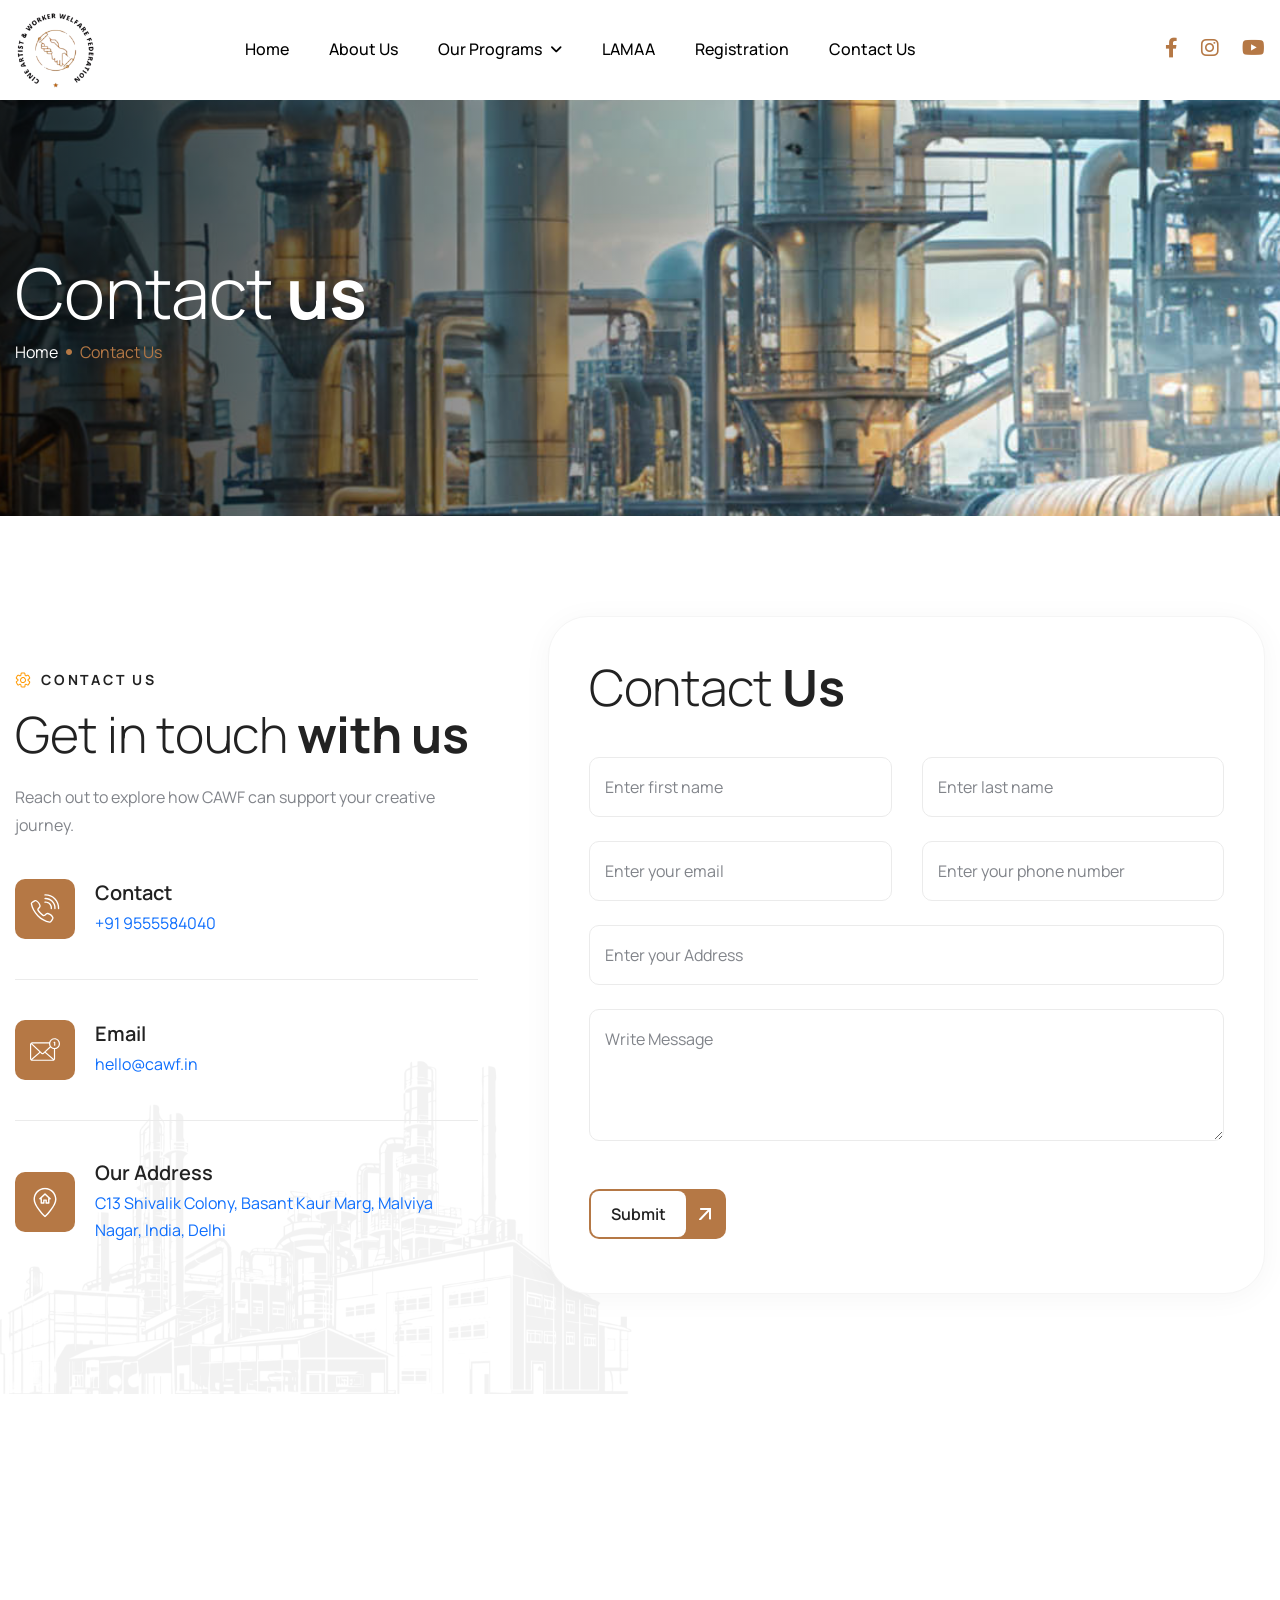
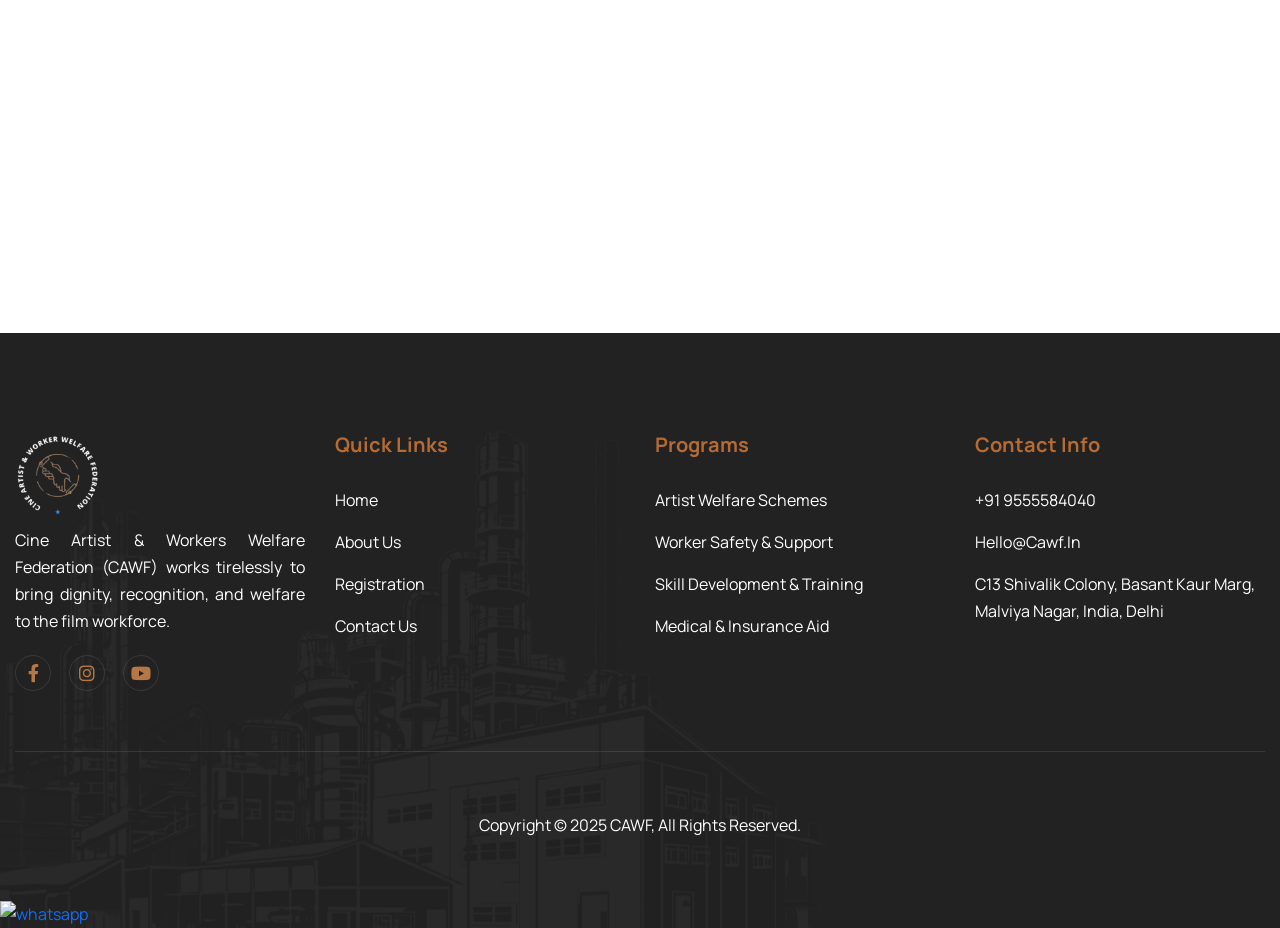
==== commit d2136773: "updated code" ====
--- a/contact.html
+++ b/contact.html
@@ -1,7 +1,6 @@
 <!DOCTYPE html>
 <html lang="zxx">
 
-<!-- Mirrored from html.awaikenthemes.com/toplax/contact.html by HTTrack Website Copier/3.x [XR&CO'2014], Thu, 22 May 2025 06:59:13 GMT -->
 <head>
 	<!-- Meta -->
 	<meta charset="utf-8">
@@ -11,9 +10,9 @@
 	<meta name="keywords" content="">
 	<meta name="author" content="Awaiken">
 	<!-- Page Title -->
-    <title>Toplax - Factory & Industry HTML Template</title>
+    <title>CAWF | Contact Us</title>
 	<!-- Favicon Icon -->
-	<link rel="shortcut icon" type="image/x-icon" href="images/favicon.png">
+	<link rel="shortcut icon" type="image/x-icon" href="images/logo/cawf black.png">
 	<!-- Google Fonts Css-->
 	<link rel="preconnect" href="https://fonts.googleapis.com/">
     <link rel="preconnect" href="https://fonts.gstatic.com/" crossorigin>
@@ -34,6 +33,95 @@
 	<link rel="stylesheet" href="css/mousecursor.css">
 	<!-- Main Custom Css -->
 	<link href="css/custom.css" rel="stylesheet" media="screen">
+    <!-- Jquery Library File -->
+    <script src="js/jquery-3.7.1.min.js"></script>
+    <style>
+        .text-justify {
+            text-align: justify;
+        }
+
+        .cawf_slider__container {
+            width: 100%;
+            overflow: hidden;
+            padding: 10px 0;
+            background: #000;
+            /* optional background */
+        }
+
+        .cawf_slider__wrapper div {
+            margin-left: 10px
+        }
+
+        .cawf_slider__wrapper img {
+            width: 100%;
+            height: 200px;
+            border-radius: 8px;
+            object-fit: cover;
+        }
+
+
+        .cawf_cert_slider__wrapper .cawf_cert_slider__slide {
+            padding: 0 10px;
+        }
+
+        .cawf_cert_slider__slide img {
+            width: 100%;
+            height: auto;
+            border-radius: 6px;
+            box-shadow: 0 4px 12px rgba(0, 0, 0, 0.1);
+            height: 400px;
+            object-fit: cover;
+        }
+
+        /* Arrow custom (optional) */
+        .slick-prev:before,
+        .slick-next:before {
+            color: #ffffff;
+            font-size: 24px;
+        }
+
+        .slick-dots li button:before {
+            font-size: 12px;
+            color: #0e0e0e;
+        }
+
+        .slick-dots li.slick-active button:before {
+            color: #ffffff;
+        }
+
+        .navbar-brand img {
+            height: 80px;
+        }
+
+        .hero-slide .container {
+            height: 100%;
+            display: flex;
+            justify-content: center;
+            align-items: center;
+        }
+
+        .footer-links h3 {
+            color: #b56b33;
+        }
+
+        @media (max-width:789px) {
+            .navbar-brand img {
+                height: 65px;
+            }
+
+            .cawf_cert_slider__slide img {
+                height: 200px;
+            }
+
+            .cawf_slider__wrapper img {
+                height: 150px;
+            }
+
+            .slicknav_nav .nav-item a {
+                font-weight: bold;
+            }
+        }
+    </style>
 </head>
 <body>
 
@@ -41,125 +129,18 @@
 	<div class="preloader">
 		<div class="loading-container">
 			<div class="loading"></div>
-			<div id="loading-icon"><img src="images/loader.svg" alt=""></div>
+			<div id="loading-icon"><img src="images/logo/cawf black.png" alt=""></div>
 		</div>
 	</div>
 	<!-- Preloader End -->
 
-    <!-- Topbar Section Start -->
-    <div class="topbar">
-        <div class="container">
-            <div class="row align-items-center">
-                <div class="col-lg-3">
-                    <div class="site-logo">
-                        <a href="index.html">
-                            <img src="images/logo.svg" alt="Logo">
-                        </a>
-                    </div>
-					<!-- Logo End -->
-                </div>
-
-                <div class="col-lg-9 col-md-12">
-                    <!-- Topbar Contact Information Start -->
-                    <div class="topbar-contact-info">
-                        <ul>
-                            <li>
-                                <a href="#">
-                                    <div class="icon-box">
-                                        <img src="images/icon-phone.svg" alt="">
-                                    </div>
-                                    <p>+(123) 698-5245</p>
-                                </a>
-                            </li>
-                            <li>
-                                <a href="#">
-                                    <div class="icon-box">
-                                        <img src="images/icon-mail.svg" alt="">
-                                    </div>
-                                     <p>info@domain.com</p>
-                                </a>
-                            </li>
-                        </ul>
-                        <!-- Topbar Qoute Button Start -->
-                        <div class="topbar-qoute-btn">
-                            <a href="contact.html" class="btn-default"><span>Get a quote</span></a>
-                        </div>
-                        <!-- Topbar Qoute Button End -->
-                    </div>
-                    <!-- Topbar Contact Information End -->
-                </div>
-            </div>
-        </div>
-    </div>
-    <!-- Topbar Section End -->
-
     <!-- Header Start -->
-	<header class="main-header">
-		<div class="header-sticky">
-			<nav class="navbar navbar-expand-lg">
-				<div class="container">
-                    <!-- Logo Start -->
-					<a class="navbar-brand" href="index.html">
-						<img src="images/footer-logo.svg" alt="Logo">
-					</a>
-					<!-- Logo End -->
-
-					<!-- Main Menu Start -->
-					<div class="collapse navbar-collapse main-menu">
-                        <div class="nav-menu-wrapper">
-                            <ul class="navbar-nav mr-auto" id="menu">
-                                <li class="nav-item submenu"><a class="nav-link" href="index.html">Home</a>
-                                    <ul>
-                                        <li class="nav-item"><a class="nav-link" href="index-2.html">Home - Image</a></li>
-                                        <li class="nav-item"><a class="nav-link" href="index-video.html">Home - Video</a></li>
-                                        <li class="nav-item"><a class="nav-link" href="index-slider.html">Home - Slider</a></li>
-                                    </ul>
-                                </li>                                
-                                <li class="nav-item"><a class="nav-link" href="about.html">About Us</a></li>
-                                <li class="nav-item"><a class="nav-link" href="services.html">Services</a></li>
-                                <li class="nav-item"><a class="nav-link" href="blog.html">Blog</a></li>
-                                <li class="nav-item"><a class="nav-link" href="projects.html">Projects</a></li>
-                                <li class="nav-item submenu"><a class="nav-link" href="#">Pages</a>
-                                    <ul>                                        
-                                        <li class="nav-item"><a class="nav-link" href="service-single.html">Service Details</a></li>
-                                        <li class="nav-item"><a class="nav-link" href="blog-single.html">Blog Details</a></li>
-                                        <li class="nav-item"><a class="nav-link" href="project-single.html">Project Details</a></li>
-                                        <li class="nav-item"><a class="nav-link" href="team.html">Team</a></li>
-                                        <li class="nav-item"><a class="nav-link" href="team-single.html">Team Details</a></li>
-                                        <li class="nav-item"><a class="nav-link" href="pricing.html">Pricing Plan</a></li>
-                                        <li class="nav-item"><a class="nav-link" href="testimonial.html">Testimonials</a></li>
-                                        <li class="nav-item"><a class="nav-link" href="image-gallery.html">Image Gallery</a></li>
-                                        <li class="nav-item"><a class="nav-link" href="video-gallery.html">Video Gallery</a></li>
-                                        <li class="nav-item"><a class="nav-link" href="faqs.html">FAQs</a></li>
-                                        <li class="nav-item"><a class="nav-link" href="404.html">404</a></li>
-                                    </ul>
-                                </li>
-                                <li class="nav-item"><a class="nav-link" href="contact.html">Contact Us</a></li>                             
-                            </ul>
-                        </div>
-
-                        <!-- Header Social Box Start -->
-                        <div class="header-social-box d-inline-flex">
-                            <!-- Header Social Links Start -->
-                            <div class="header-social-links">
-                                <ul>
-                                    <li><a href="#"><i class="fa-brands fa-x-twitter"></i></a></li>
-                                    <li><a href="#"><i class="fa-brands fa-facebook-f"></i></a></li>
-                                    <li><a href="#"><i class="fa-brands fa-instagram"></i></a></li>
-                                </ul>
-                            </div>
-                            <!-- Header Social Links End -->
-                        </div>     
-                        <!-- Header Social Box End -->                   
-					</div>
-					<!-- Main Menu End -->
-					<div class="navbar-toggle"></div>
-				</div>
-			</nav>
-			<div class="responsive-menu"></div>
-		</div>
-	</header>
-	<!-- Header End -->
+    <header class="main-header" id="header">
+        <script>
+            $('#header').load('header.html');
+        </script>
+    </header>
+    <!-- Header End -->
 
     <!-- Page Header Start -->
 	<div class="page-header parallaxie">
@@ -171,7 +152,7 @@
 						<h1 class="text-anime-style-2" data-cursor="-opaque">Contact <span>us</span></h1>
 						<nav class="wow fadeInUp">
                             <ol class="breadcrumb">
-								<li class="breadcrumb-item"><a href="index.html">home</a></li>
+								<li class="breadcrumb-item"><a href="index-main.html">home</a></li>
 								<li class="breadcrumb-item active" aria-current="page">contact us</li>
 							</ol>
 						</nav>
@@ -194,7 +175,7 @@
                         <div class="section-title">
                             <h3 class="wow fadeInUp">contact us</h3>
                             <h2 class="text-anime-style-3" data-cursor="-opaque">Get in touch <span>with us</span></h2>
-                            <p class="wow fadeInUp" data-wow-delay="0.2s">Reach out for any inquiries, support, or to discuss how we can meet your industrial needs.</p>
+                            <p class="wow fadeInUp" data-wow-delay="0.2s">Reach out to explore how CAWF can support your creative journey.</p>
                         </div>
                         <!-- Section Title End -->
 
@@ -207,7 +188,7 @@
                                 </div>
                                 <div class="contact-info-content">
                                     <h3>contact</h3>
-                                    <p>+1.809.120.670</p>
+                                    <a href="tel:+919555584040">+91 9555584040</a>
                                 </div>
                             </div>
                             <!-- Page Contact Item End -->
@@ -219,7 +200,7 @@
                                 </div>
                                 <div class="contact-info-content">
                                     <h3>Email</h3>
-                                    <p>info@domain.com</p>
+                                    <a href="mailto:hello@cawf.in" target="_blank">hello@cawf.in</a>
                                 </div>
                             </div>
                             <!-- Page Contact Item End -->
@@ -231,7 +212,7 @@
                                 </div>
                                 <div class="contact-info-content">
                                     <h3>Our Address</h3>
-                                    <p>37 San Juan Lane Graaf Florisstraat 22A,3021 CH</p>
+                                    <a href="https://maps.app.goo.gl/uDZSvVwaLxqy85NT8 " target="_blank">C13 Shivalik Colony, Basant Kaur Marg, Malviya Nagar, India, Delhi</a>
                                 </div>
                             </div>
                             <!-- Page Contact Item End -->
@@ -244,7 +225,7 @@
                     <!-- Page Contact Form Start -->
                     <div class="contact-us-form">
                         <div class="section-title">
-                            <h2 class="text-anime-style-2" data-cursor="-opaque">Contact <span>me</span></h2>
+                            <h2 class="text-anime-style-2" data-cursor="-opaque">Contact <span>Us</span></h2>
                         </div>
 
                         <div class="contact-form">
@@ -261,13 +242,18 @@
                                         <div class="help-block with-errors"></div>
                                     </div>
 
+                                    <div class="form-group col-md-6 mb-4">
+                                        <input type="email" name ="email" class="form-control" id="email" placeholder="Enter your email" required>
+                                        <div class="help-block with-errors"></div>
+                                    </div>
+
+                                    <div class="form-group col-md-6 mb-4">
+                                        <input type="number" name="phone" class="form-control" id="phone" placeholder="Enter your phone number" required>
+                                        <div class="help-block with-errors"></div>
+                                    </div>
+
                                     <div class="form-group col-md-12 mb-4">
-                                        <input type="email" name ="email" class="form-control" id="email" placeholder="Enter your e-mail" required>
-                                        <div class="help-block with-errors"></div>
-                                    </div>
-
-                                    <div class="form-group col-md-12 mb-4">
-                                        <input type="text" name="phone" class="form-control" id="phone" placeholder="Enter your phone no." required>
+                                        <input type="text" name="address" class="form-control" id="address" placeholder="Enter your Address" required>
                                         <div class="help-block with-errors"></div>
                                     </div>
 
@@ -277,7 +263,7 @@
                                     </div>
 
                                     <div class="col-md-12">
-                                        <button type="submit" class="btn-default"><span>submit message</span></button>
+                                        <button type="submit" class="btn-default"><span>submit </span></button>
                                         <div id="msgSubmit" class="h3 hidden"></div>
                                     </div>
                                 </div>
@@ -298,129 +284,25 @@
             <div class="row">
                 <div class="col-lg-12">
                     <!-- Google Map Start -->
-                    <div class="google-map-iframe">
-                        <iframe src="https://www.google.com/maps/embed?pb=!1m18!1m12!1m3!1d96737.10562045308!2d-74.08535042841811!3d40.739265258395164!2m3!1f0!2f0!3f0!3m2!1i1024!2i768!4f13.1!3m3!1m2!1s0x89c24fa5d33f083b%3A0xc80b8f06e177fe62!2sNew%20York%2C%20NY%2C%20USA!5e0!3m2!1sen!2sin!4v1703158537552!5m2!1sen!2sin" allowfullscreen="" loading="lazy" referrerpolicy="no-referrer-when-downgrade"></iframe>
+                    <div class="" style="margin-bottom: 5rem;">
+                        <iframe src="https://www.google.com/maps/embed?pb=!1m18!1m12!1m3!1d3505.0450536524177!2d77.20934327616186!3d28.538365488349545!2m3!1f0!2f0!3f0!3m2!1i1024!2i768!4f13.1!3m3!1m2!1s0x390ce376bb6ba515%3A0xcf4819652e5640ad!2sThe%20Desire%20Hostel!5e0!3m2!1sen!2sin!4v1748006130413!5m2!1sen!2sin" width="100%" height="450" style="border:0;" allowfullscreen="" loading="lazy" referrerpolicy="no-referrer-when-downgrade"></iframe>
                     </div>
                     <!-- Google Map End -->
-                </div>
+                </div>                        
             </div>
         </div>
     </div>
     <!-- Google Map End -->
 
     <!-- Footer Start -->
-    <footer class="main-footer">
-        <div class="container">
-            <div class="row">
-                <div class="col-lg-12">
-                    <!-- Footer Header Start -->
-                    <div class="footer-header">
-                        <!-- Section Title Start -->
-                        <div class="section-title dark-section">
-                            <h2 class="text-anime-style-2" data-cursor="-opaque">Ready to work with us?</h2>
-                            <p>Join us to experience cutting-edge industrial solutions that drive innovation, lasting success.</p>
-                        </div>
-                        <!-- Section Title End -->
-
-                        <!-- Footer Contact Circle Start -->
-                        <div class="footer-contact-circle">
-                            <img src="images/contact-now-circle.svg" alt="">
-                        </div>
-                        <!-- Footer Contact Circle End -->
-                    </div>
-                    <!-- Footer Header End -->                  
-                </div>
-                
-                <div class="col-lg-6 col-md-12">
-                    <!-- About Footer Start -->
-                    <div class="about-footer">
-                        <!-- Footer Logo Start -->
-                        <div class="footer-logo">
-                            <img src="images/footer-logo.svg" alt="">
-                        </div>
-                        <!-- Footer Logo End -->
-
-                        <!-- About Footer Content Start -->
-                        <div class="about-footer-content">
-                            <p>We are committed to providing personalized industrial solutions.</p>
-                        </div>           
-                        <!-- About Footer Content End -->
-                         
-                        <!-- Footer Social Link Start -->
-                        <div class="footer-social-links">
-                            <ul>
-                                <li><a href="#"><i class="fa-brands fa-pinterest-p"></i></a></li>
-                                <li><a href="#"><i class="fa-brands fa-x-twitter"></i></a></li>
-                                <li><a href="#"><i class="fa-brands fa-facebook-f"></i></a></li>
-                                <li><a href="#"><i class="fa-brands fa-instagram"></i></a></li>
-                            </ul>
-                        </div>
-                        <!-- Footer Social Link End -->
-                    </div>
-                    <!-- About Footer End -->
-                </div>
-                
-                <div class="col-lg-2 col-md-4 col-6">
-                    <!-- Footer Links Start -->
-                    <div class="footer-links">
-                        <h3>quick links</h3>
-                        <ul>
-                            <li><a href="index-2.html">home</a></li>
-                            <li><a href="about.html">about us</a></li>
-                            <li><a href="services.html">services</a></li>
-                            <li><a href="blog.html">blog</a></li>
-                        </ul>
-                    </div>
-                    <!-- Footer Links End -->
-                </div>
-
-                <div class="col-lg-2 col-md-4 col-6">
-                    <!-- Footer Links Start -->
-                    <div class="footer-links">
-                        <h3>Security</h3>
-                        <ul>
-                            <li><a href="#">term & condition</a></li>
-                            <li><a href="#">privacy policy</a></li>
-                            <li><a href="#">help</a></li>
-                            <li><a href="contact.html">contact us</a></li>
-                        </ul>
-                    </div>
-                    <!-- Footer Links End -->
-                </div>
-
-                <div class="col-lg-2 col-md-4 col-12">
-                    <!-- Footer Links Start -->
-                    <div class="footer-links">
-                        <h3>Contact</h3>
-                        <ul>
-                            <li>+91 123654789</li>
-                            <li>info@domainname.com</li>
-                            <li>520, West Valley, Amin and minim</li>
-                        </ul>
-                    </div>
-                    <!-- Footer Links End -->
-                </div>
-            </div>
-
-            <!-- Footer Copyright Section Start -->
-            <div class="footer-copyright">
-                <div class="row align-items-center">
-                    <div class="col-lg-12">
-                        <!-- Footer Copyright Start -->
-                        <div class="footer-copyright-text">
-                            <p>Copyright © 2024 All Rights Reserved.</p>
-                        </div>
-                        <!-- Footer Copyright End -->
-                    </div>
-                </div>
-            </div>
-            <!-- Footer Copyright Section End -->
-        </div>
-     </footer>
+    <footer class="main-footer" id="footer">
+        <script>
+            $('#footer').load('footer.html');
+        </script>
+    </footer>
     <!-- Footer End -->
 
-    <!-- Jquery Library File -->
-    <script src="js/jquery-3.7.1.min.js"></script>
+    
     <!-- Bootstrap js file -->
     <script src="js/bootstrap.min.js"></script>
     <!-- Validator js file -->
@@ -454,5 +336,4 @@
     <script src="js/function.js"></script>
 </body>
 
-<!-- Mirrored from html.awaikenthemes.com/toplax/contact.html by HTTrack Website Copier/3.x [XR&CO'2014], Thu, 22 May 2025 06:59:14 GMT -->
 </html>
